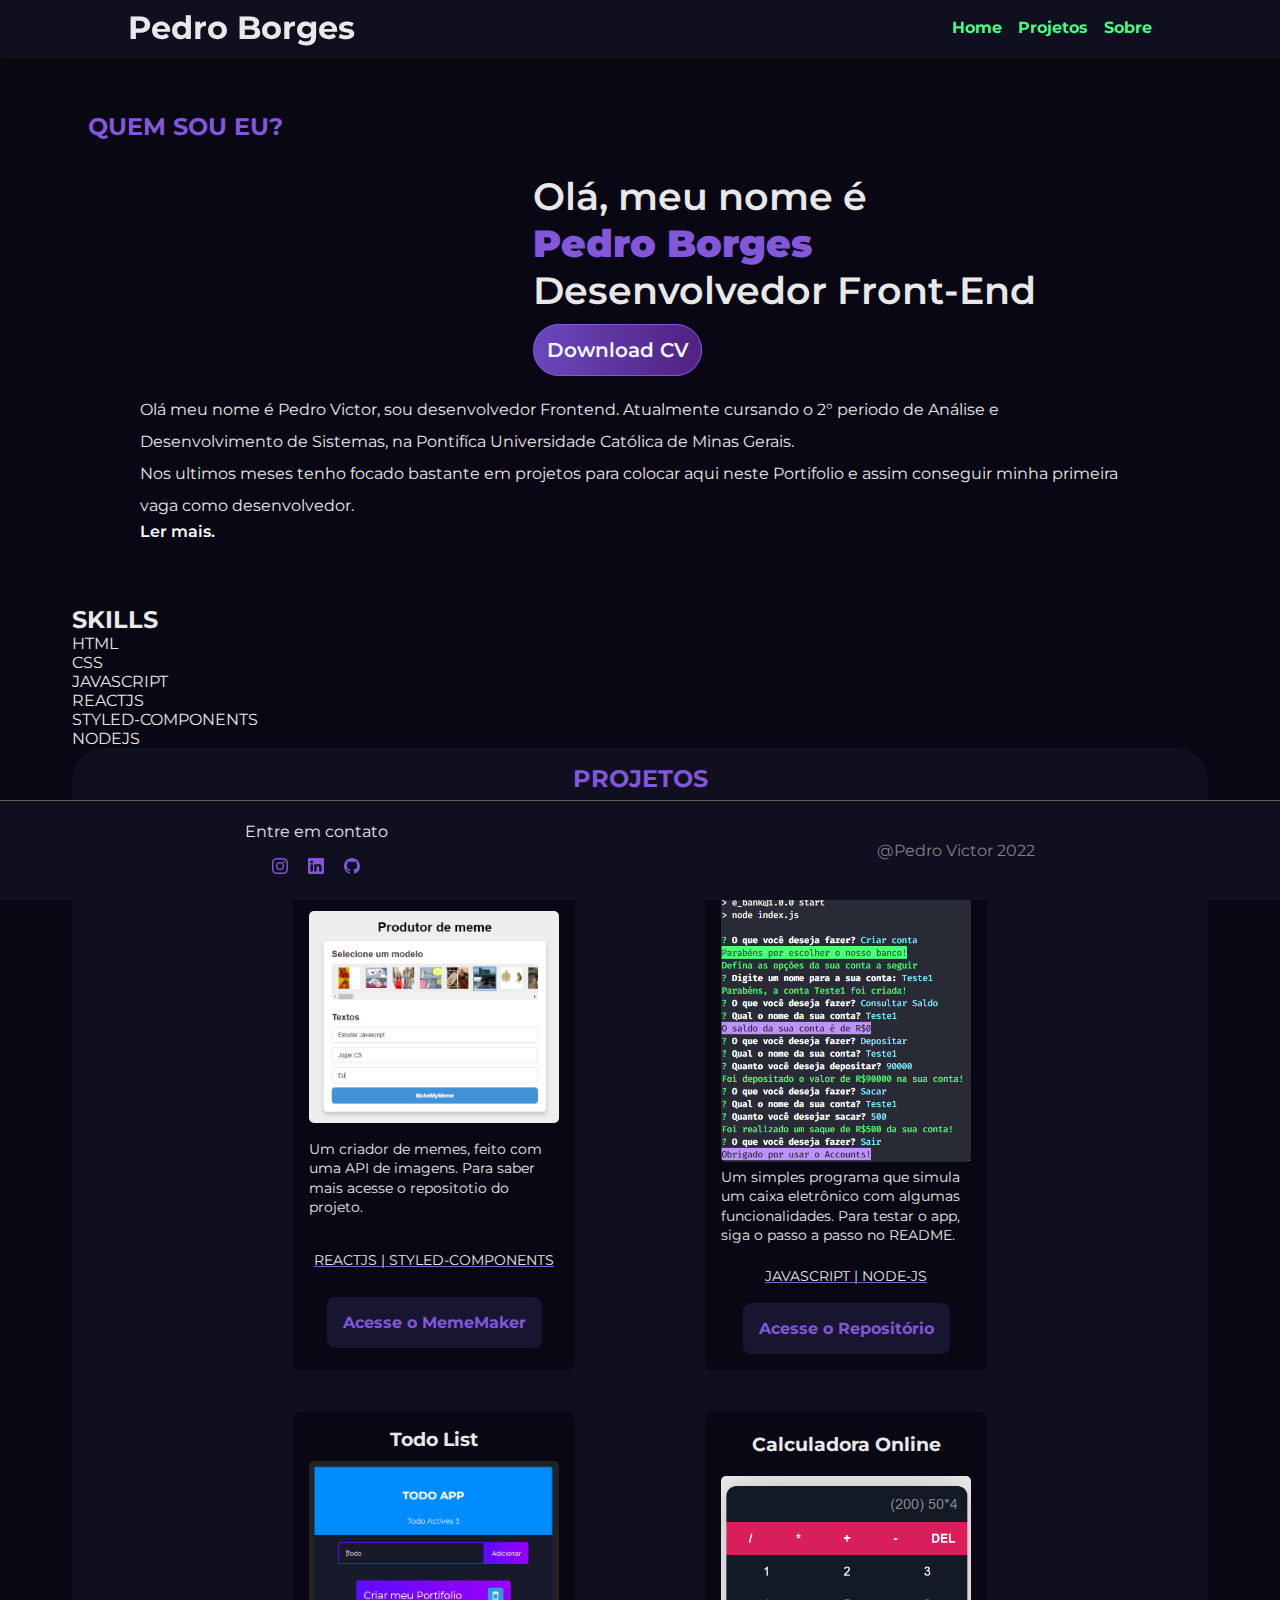
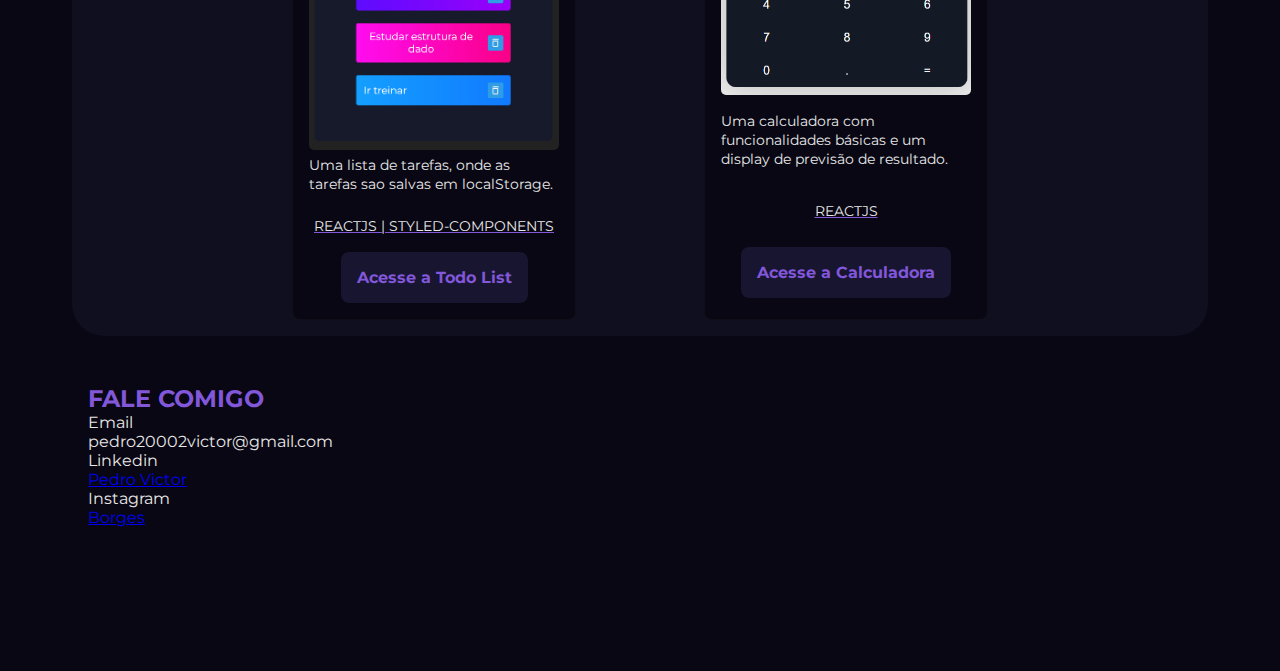
==== index.html @ 3cd86fb6 "teste 2" ====
<!DOCTYPE html>
<html lang="en">

<head>
   <meta charset="UTF-8">
   <meta http-equiv="X-UA-Compatible" content="IE=edge">
   <meta name="viewport" content="width=device-width, initial-scale=1.0">

   <link rel="preconnect" href="https://fonts.googleapis.com">
   <link rel="preconnect" href="https://fonts.gstatic.com" crossorigin>
   <link href="https://fonts.googleapis.com/css2?family=Montserrat:wght@400;600;700&display=swap" rel="stylesheet">

   <link rel="stylesheet" href="style/global.css">
   <link rel="stylesheet" href="style/header.css">
   <link rel="stylesheet" href="style/main.css">
   <link rel="stylesheet" href="style/card-apresentation.css">
   <link rel="stylesheet" href="style/footer.css">
   <link rel="stylesheet" href="./style/section-projects.css">
   <link rel="stylesheet" href="./style/skill.css">
   <link rel="stylesheet" href="./style/icons.css">
   <link rel="stylesheet" href="./style/sobre.css">
   <link rel="stylesheet" href="/style/contato.css">
   <title>Pedro's Portifolio</title>
</head>

<body>
   <header id="header">
      <div class="header-content">
         <h1>Pedro Borges</h1>

         <!-- * NAVBAR -->
         <nav class="navbar" id="navbar">
            <p class="btn-close-header" id="btnClose" onclick="toggleSidebar()">
               <svg xmlns="http://www.w3.org/2000/svg" width="16" height="16" fill="currentColor" class="bi bi-x-lg"
                  viewBox="0 0 16 16">
                  <path
                     d="M2.146 2.854a.5.5 0 1 1 .708-.708L8 7.293l5.146-5.147a.5.5 0 0 1 .708.708L8.707 8l5.147 5.146a.5.5 0 0 1-.708.708L8 8.707l-5.146 5.147a.5.5 0 0 1-.708-.708L7.293 8 2.146 2.854Z" />
               </svg>
            </p>
            <a href="./index.html">Home</a>
            <!-- <a href="./pages/projetos.html">Projetos</a> -->
            <a href="#project-f">Projetos</a>
            <a href="./pages/sobre.html">Sobre</a>

         </nav>
         <!-- * CONFIG MENU -->
         <button id="btn_menu" class="btn_menu" onclick="toggleSidebar()">
            <svg xmlns="http://www.w3.org/2000/svg" width="16" height="16" fill="currentColor" class="bi bi-list"
               viewBox="0 0 16 16">
               <path fill-rule="evenodd"
                  d="M2.5 12a.5.5 0 0 1 .5-.5h10a.5.5 0 0 1 0 1H3a.5.5 0 0 1-.5-.5zm0-4a.5.5 0 0 1 .5-.5h10a.5.5 0 0 1 0 1H3a.5.5 0 0 1-.5-.5zm0-4a.5.5 0 0 1 .5-.5h10a.5.5 0 0 1 0 1H3a.5.5 0 0 1-.5-.5z" />
            </svg>
         </button>
      </div>
   </header>

   <main id="main-content" tabindex="0" onclick="closeSidebar()" class="main">

      <div class="main-container">
         <!-- ! CARD PRINCIPAL -->
         <div class="card principal-card">

            <h2>QUEM SOU EU?</h2>

            <div class="card-apresentation">
               <div id="my_photo"></div>

               <div>
                  <div class="text-container">
                     <p>Olá, meu nome é 
                     <p class="my-name-title">Pedro Borges</p>
                     </p>
                     <p class="subtitle">Desenvolvedor Front-End</p>
                  </div>

                  <div class="actions">

                     <a class="download" href="./data/meu_cv.docx" download="PedroCv">Download CV</a>

                  </div>
               </div>


            </div>

            <div class="text_max-w">
               <p>Olá meu nome é Pedro Victor, sou desenvolvedor Frontend. Atualmente cursando o 2° periodo de Análise e
                  Desenvolvimento de Sistemas, na Pontifíca Universidade Católica de Minas Gerais.</p>

               <p>Nos ultimos meses tenho focado bastante em projetos para colocar aqui neste Portifolio e assim
                  conseguir
                  minha primeira vaga como desenvolvedor.</p>
               <a class="link-page" href="./pages/sobre.html">Ler mais.</a>
            </div>

         </div>


         <div class="skill">
            <h2>SKILLS</h2>
            <div class="tech-container">
               <div class="tech-icons">
                  <div class="tech-icons_elements">
                     <p class="text-html">HTML</p>
                  </div>
                  <div class="tech-icons_elements">
                     <p class="text-css">CSS</p>
                  </div>
                  <div class="tech-icons_elements">
                     <p class="text-javascript">JAVASCRIPT</p>
                  </div>
                  <div class="tech-icons_elements">
                     <p class="text-reactjs">REACTJS</p>
                  </div>
                  <div class="tech-icons_elements">
                     <p class="text-st">STYLED-COMPONENTS</p>
                  </div>
                  <div class="tech-icons_elements">
                     <p class="text-nodejs"  id="project-f">NODEJS</p>
                  </div>
               </div>
            </div>
         </div>

         <!-- ! CONTAINER PROJECTS -->

         <div class="projects-container">

            <div class="projects-container_desc">
               <h2>PROJETOS</h2>
               <p>Estes são alguns de meus projetos.</p>
            </div>

            <div class="section-projects">
               <section class="projects">
                  <h3>MemeMaker</h3>
                  <img src="./assets/MemeMaker.png" alt="MemeMaker">
                  <p>Um criador de memes, feito com uma API de imagens. Para saber mais acesse o repositotio do projeto.
                  </p>

                  <p class="tech">REACTJS | STYLED-COMPONENTS</p>

                  <a href="https://meme-maker-liart.vercel.app/" target="_blank">Acesse o MemeMaker</a>
               </section>

               <section class="projects">
                  <h3>E Bank - Terminal</h3>
                  <img src="./assets/ebank.png" alt="E-Bank">
                  <p>Um simples programa que simula um caixa eletrônico com algumas funcionalidades. Para testar o app,
                     siga
                     o passo a passo no README.</p>

                  <p class="tech">JAVASCRIPT | NODE-JS</p>

                  <a href="https://github.com/PedroBVictor/e_bank" target="_blank">Acesse o Repositório</a>
               </section>

               <section class="projects">
                  <h3>Todo List</h3>
                  <img src="./assets/todo-list.png" alt="Todo List">
                  <p>Uma lista de tarefas, onde as tarefas sao salvas em localStorage.</p>
                  <p class="tech">REACTJS | STYLED-COMPONENTS</p>
                  <a href="https://todo-list-reactjs-inky.vercel.app/" target="_blank">Acesse a Todo List</a>
               </section>

               <section class="projects">
                  <h3>Calculadora Online</h3>
                  <img src="./assets/Calculadora.png" alt="Calculadora">
                  <p>Uma calculadora com funcionalidades básicas e um display de previsão de resultado.</p>

                  <p class="tech">REACTJS</p>

                  <a href="https://calculator-reactjs-woad.vercel.app/" target="_blank">Acesse a Calculadora</a>
               </section>
            </div>

         </div>



         <!-- ? CONTACT -->
         <div class="card contact">
            <h2>FALE COMIGO</h2>

            <section class="contact-container">
               <div class="card-contact">
                  <p class="title-contact">Email</p>
                  <p class="subtitle-contact">pedro20002victor@gmail.com</p>
               </div>
               <div class="card-contact">
                  <p class="title-contact">Linkedin</p>
                  <a class="subtitle-contact" href="https://www.linkedin.com/in/pedro-victor-75440321a/" target="_blank"
                     rel="noopener noreferrer">Pedro Victor</a>
               </div>
               <div class="card-contact">
                  <p class="title-contact">Instagram</p>
                  <a class="subtitle-contact" href="https://www.instagram.com/eoborgex/" target="_blank">Borges</a>
               </div>
            </section>


         </div>
      </div>

   </main>

   <footer>

      <div class="align-center">
         <p>Entre em contato</p>
         <div class="social">
            <a href="https://www.instagram.com/eoborgex/" target="_blank">
               <svg xmlns="http://www.w3.org/2000/svg" width="16" height="16" fill="currentColor"
                  class="bi bi-instagram" viewBox="0 0 16 16">
                  <path
                     d="M8 0C5.829 0 5.556.01 4.703.048 3.85.088 3.269.222 2.76.42a3.917 3.917 0 0 0-1.417.923A3.927 3.927 0 0 0 .42 2.76C.222 3.268.087 3.85.048 4.7.01 5.555 0 5.827 0 8.001c0 2.172.01 2.444.048 3.297.04.852.174 1.433.372 1.942.205.526.478.972.923 1.417.444.445.89.719 1.416.923.51.198 1.09.333 1.942.372C5.555 15.99 5.827 16 8 16s2.444-.01 3.298-.048c.851-.04 1.434-.174 1.943-.372a3.916 3.916 0 0 0 1.416-.923c.445-.445.718-.891.923-1.417.197-.509.332-1.09.372-1.942C15.99 10.445 16 10.173 16 8s-.01-2.445-.048-3.299c-.04-.851-.175-1.433-.372-1.941a3.926 3.926 0 0 0-.923-1.417A3.911 3.911 0 0 0 13.24.42c-.51-.198-1.092-.333-1.943-.372C10.443.01 10.172 0 7.998 0h.003zm-.717 1.442h.718c2.136 0 2.389.007 3.232.046.78.035 1.204.166 1.486.275.373.145.64.319.92.599.28.28.453.546.598.92.11.281.24.705.275 1.485.039.843.047 1.096.047 3.231s-.008 2.389-.047 3.232c-.035.78-.166 1.203-.275 1.485a2.47 2.47 0 0 1-.599.919c-.28.28-.546.453-.92.598-.28.11-.704.24-1.485.276-.843.038-1.096.047-3.232.047s-2.39-.009-3.233-.047c-.78-.036-1.203-.166-1.485-.276a2.478 2.478 0 0 1-.92-.598 2.48 2.48 0 0 1-.6-.92c-.109-.281-.24-.705-.275-1.485-.038-.843-.046-1.096-.046-3.233 0-2.136.008-2.388.046-3.231.036-.78.166-1.204.276-1.486.145-.373.319-.64.599-.92.28-.28.546-.453.92-.598.282-.11.705-.24 1.485-.276.738-.034 1.024-.044 2.515-.045v.002zm4.988 1.328a.96.96 0 1 0 0 1.92.96.96 0 0 0 0-1.92zm-4.27 1.122a4.109 4.109 0 1 0 0 8.217 4.109 4.109 0 0 0 0-8.217zm0 1.441a2.667 2.667 0 1 1 0 5.334 2.667 2.667 0 0 1 0-5.334z" />
               </svg>
            </a>
            <a href="https://www.linkedin.com/in/pedro-victor-75440321a/" target="_blank">
               <svg xmlns="http://www.w3.org/2000/svg" width="16" height="16" fill="currentColor" class="bi bi-linkedin"
                  viewBox="0 0 16 16">
                  <path
                     d="M0 1.146C0 .513.526 0 1.175 0h13.65C15.474 0 16 .513 16 1.146v13.708c0 .633-.526 1.146-1.175 1.146H1.175C.526 16 0 15.487 0 14.854V1.146zm4.943 12.248V6.169H2.542v7.225h2.401zm-1.2-8.212c.837 0 1.358-.554 1.358-1.248-.015-.709-.52-1.248-1.342-1.248-.822 0-1.359.54-1.359 1.248 0 .694.521 1.248 1.327 1.248h.016zm4.908 8.212V9.359c0-.216.016-.432.08-.586.173-.431.568-.878 1.232-.878.869 0 1.216.662 1.216 1.634v3.865h2.401V9.25c0-2.22-1.184-3.252-2.764-3.252-1.274 0-1.845.7-2.165 1.193v.025h-.016a5.54 5.54 0 0 1 .016-.025V6.169h-2.4c.03.678 0 7.225 0 7.225h2.4z" />
               </svg>
            </a>
            <a href="https://github.com/PedroBVictor" target="_blank">
               <svg xmlns="http://www.w3.org/2000/svg" width="16" height="16" fill="currentColor" class="bi bi-github"
                  viewBox="0 0 16 16">
                  <path
                     d="M8 0C3.58 0 0 3.58 0 8c0 3.54 2.29 6.53 5.47 7.59.4.07.55-.17.55-.38 0-.19-.01-.82-.01-1.49-2.01.37-2.53-.49-2.69-.94-.09-.23-.48-.94-.82-1.13-.28-.15-.68-.52-.01-.53.63-.01 1.08.58 1.23.82.72 1.21 1.87.87 2.33.66.07-.52.28-.87.51-1.07-1.78-.2-3.64-.89-3.64-3.95 0-.87.31-1.59.82-2.15-.08-.2-.36-1.02.08-2.12 0 0 .67-.21 2.2.82.64-.18 1.32-.27 2-.27.68 0 1.36.09 2 .27 1.53-1.04 2.2-.82 2.2-.82.44 1.1.16 1.92.08 2.12.51.56.82 1.27.82 2.15 0 3.07-1.87 3.75-3.65 3.95.29.25.54.73.54 1.48 0 1.07-.01 1.93-.01 2.2 0 .21.15.46.55.38A8.012 8.012 0 0 0 16 8c0-4.42-3.58-8-8-8z" />
               </svg>
            </a>
         </div>
      </div>

      <p class="my-name">@Pedro Victor 2022</p>


   </footer>

   <script src="./scripts/index.js"></script>
</body>

</html>
---- style/global.css ----
:root {
   --color-white: rgb(232, 232, 232);
   --color-dark1: #080713;
   --color-dark2: #100f20;
   --color-dark3: #414141;
   --color-dark4: #1c1c1c;
   --color-dark5: #343434;
   --color-purple: #40ff83;

   --principal-color: #8257DA;
   --bg1: #080713;
   --bg2: #0B0A17;
}

* {
   margin: 0;
   padding: 0;
   box-sizing: border-box;

   scroll-behavior: smooth;
   
}
body {
   background-color: var(--color-dark1);
   color:var(--color-white);
   font-family: 'Montserrat', sans-serif;
}

.align-center {
   display: flex;
   flex-direction: column;
   align-items: center;
   justify-content: center;
   gap: 10px;
}

.wrapper {
   margin: 2rem auto;
}
---- style/header.css ----
header {
   width: 100%;
   height: 3.5rem;

   margin-bottom:0.5rem;

   background-color: var(--color-dark2);
   
   box-shadow: 1px 1px 4px var(--color-dark4);

   padding:0 10%;

   position: fixed;
   top: 0;

   z-index: 100;
}
.header-content {
   padding-top: 0.5rem;

   display: flex;
   flex-direction: row;
   align-items:center;
   justify-content:space-between;
}


/* Navbar config */
nav {
   z-index: 2;
   display:inline-flex;
   gap: 1rem;
   align-items: center;
}

nav > a {
   text-decoration: none;
   color: var(--color-purple);
   transition: all 0.1s;
   font-weight: bold;
}
nav > a:hover {
   color: var(--color-white);
}


/* Menu buttons config */
.btn_menu {
   background-color: transparent;
   border: none;

   color: var(--color-white);
   cursor:pointer;

   width: 20px;
   height: 20px;

   display: none;
}
.btn-close-header {
   display: none;
}

/* Mobile responsive */
@media screen and (max-width:720px) {
   nav {
      position: absolute;
      flex-direction: column;
      top: 0;
      background-color: var(--color-dark5);
      height: 100vw;
      width: 35vw;
      padding:1rem;
      animation-duration: 1s;
      margin-left: -100vw;
      border-radius: 4px;
   }

   nav > a {
      display: flex;
      align-items: center;
      width: 100%;
      height: 2rem;
      text-align:flex-start;
      background-color:var(--color-dark3);
      padding-left:0.5rem;
      transition: all .2s;
   }

   nav > a:hover {
      transition: all .1s;
      background-color:var(--color-dark2);
   }

   /* Buttons config */
   .btn_menu {
      display: block;
   }
   .btn-close-header {
      display: block;
      color: var(--color-purple);
   }
}

/* Animations */
@keyframes showSidebar {
   from {
      margin-left: -100vw;
   }
   top {
      margin-left: -10vw;
   }
}
---- style/main.css ----
main {
   margin-top: 3.5rem;
   margin-bottom: 0.5rem;

   padding-bottom: 5rem;

   width: 100%;
   height: 100%;
}

.main-container {
   width: 90%;
   height: 100%;

   margin: 0 auto;
   padding:0.5rem;
   
   z-index: 4;
}

/* QUEM SOU EU? H2 */
.container-h2{
   color: var(--principal-color);

   width: 1000px;
   margin: 0 auto;
}

/* TEXTO SOBRE MIM */
.text_max-w{
   max-width: 1000px;
   margin: 1rem auto;
}
.text_max-w > p {
   line-height: 2rem;
}

/*? All cards portifolio */
.card {
   width: 100%;

   margin: 2rem auto;
   padding:1rem;

   border-radius: 3px;

   /* background-color:var(--color-dark2); */
}
.card > h2 {
   color: var(--principal-color);
}

.card > p {
   margin-top: 1rem;
   margin-bottom:1rem;
   line-height: 1.2rem;
}


/* Mobile config */
@media (max-width:720px) {
   main {
      padding-bottom: 1rem;
   }
}

.tech {
   text-align: center;
   text-decoration: underline 1px var(--principal-color);
}
---- style/card-apresentation.css ----
.card-apresentation { 
   margin: 2rem auto;
   display: flex;
   align-items: center;
   justify-content: space-around;
   width: auto;
   max-width: 1000px;
   gap: 5rem;
}
.text-container > p {
   font-weight:600;
   font-size: 38px;
}
.text-container > .my-name-title {
   color: var(--principal-color);
   font-weight: 900;
}
.subtitle{
   font-size: 22px;
}
.my_photo {
   display: inline-block;
   border-radius: 50%;
   width: 220px;
   height: auto;

   padding:0;

}

.actions {
   margin-top: 1.5rem;
}

.download {
   color: aliceblue;
   background-image: linear-gradient(90deg, rgba(130,87,230,0.8) .2%, rgba(121,48,190,0.648) 100%);

   font-size: 20px;
   border-radius: 2rem;
   border: 1px solid var(--principal-color);
   padding: 0.8rem;
   font-weight: 600;

   text-decoration: none;
   transition: .3s;
}

.download:hover{
   transition: .3s;
   background-color: var(--principal-color);
}

@media (max-width:720px) {
   .card-apresentation {
      flex-direction: column;
      gap: 1rem;
   }
   .card-apresentation > img {
      margin-top: 0.5rem;
   }
   .download {
      font-size: 16px;
   }
}

.link-page{
   color:#fefefe;
   font-weight: 600;
   cursor: pointer;
   transition: .2s;
   text-decoration: none;
}
.link-page:hover {
   color: var(--principal-color);
   transition: .2s;
}
---- style/footer.css ----
footer {
   border-top: 1px solid #5e5e5e;
   width: 100%;
   height: 100px;

   display: flex;
   align-items: center;
   justify-content: space-around;

   background-color: var(--color-dark2);

   position: fixed;
   bottom: 0;
}

.social {
   display:flex;
   gap: 20px;
}
.social > a {
   color:var(--principal-color);
   font-size: 1.5rem;
}
.social > a:hover {
   color: #fefefe;
}
.my-name {
   color: #818181;
}
footer > a {
   text-decoration: none;

   font-size: 20px;

   padding: 1rem;
   transition: .2s;
}
footer > a:hover {
   color:var(--color-white);
   transition: .2s;
}

@media (max-width:720px) {
   footer {
      padding-top: 2rem;
      flex-direction: column;
      gap: 20px;
      height: 100%;
      position: relative;
   }
}
---- style/section-projects.css ----
/* ? Section projects */
.projects-container {
   display: flex;
   flex-direction: column;
   align-items: center;
   justify-content: center;

   width: auto;
   padding: 1rem;

   border-radius: 2rem;

   background-color:var(--color-dark2);

}

/* Section description card */
.projects-container_desc {
   text-align: center;
}

.projects-container_desc > h2 {
   color: var(--principal-color);
   margin-bottom: 0.5rem;
}

/* Control display grid */
.section-projects {
   display: grid;
   grid-template-columns: 1fr 1fr;
   grid-column-gap: 8rem;
   grid-row-gap:1rem;
}

/* Config of cards project */
.projects {
   max-width: 700px;
   width: auto;
   display: flex;
   flex-direction: column;
   align-items: center;
   justify-content: space-around;
   
   background-color:var(--bg1);
   
   padding: 1rem;
   margin-top: 1.5rem;

   border-radius: 8px;
   border: 1px solid rgba(34, 34, 34, 0.338);

   transition: .3s;

}

.projects > p {
   padding-top: 0.4rem;
   padding-bottom:1rem;
   width: 250px;
   font-size: 14px;
   line-height: 1.2rem;
}
.projects > img {
   width: 250px;
   height: auto;
   border-radius: 5px;
   margin-top: 10px;
}
.projects a {
   color: var(--principal-color);
   text-decoration: none;
   font-weight: bold;
   border-radius: 8px;
   padding: 1rem;

   transition: 0.3s;

   background-color: #17152f;
}
.projects:hover{
   transition: .2s;
   border: 1px solid var(--principal-color);
   box-shadow: 0 0 10px var(--principal-color);
}
.projects a:hover {
   /* ALTERAR */
   background-color: var(--principal-color);
   color: aliceblue;  
   box-shadow: 0 0 10px var(--principal-color);
}

@media (max-width:800px) {
   .section-projects {
      display: grid;
      grid-template-columns: 1fr;
      gap: 0;
   }
   .projects {
      padding: 2rem;
      margin-top: 0.5rem;
      margin-bottom: 1rem;
   }
   .projects > p {
      padding: 1rem;
   }
}
---- style/sobre.css ----
.sobre {
   position: relative;
   width: 100%;

   margin: 1rem auto;
   padding: 1rem;

   border-radius: 3px ;
   /* background-color: var(--color-dark2); */
}

.sobre > h2 {
   color: var(--principal-color);
   margin-bottom: 1rem;
}

.sobre > p {
   line-height: 1.5rem;
   margin-top: 1rem;
   margin-bottom: 1rem;
}


.sobre > ul {
   list-style:none;
   line-height: 1.5rem;  
}

._1{
   background-color: var(--color-dark2);
   border-radius: 2rem;
}

.marg-t {
   margin-top: 2rem;
}
---- style/contato.css ----
.contact > ul {
   list-style:none;
}
ul > li {
   margin-top: 0.5rem;
   margin-left: 1rem;
}
li > a {
   text-decoration: none;
   color: var(--color-purple);
   transition: 0.2s;
}
li > a:hover {
   color: rgb(199, 28, 199);
   transition: 0.3s;
}
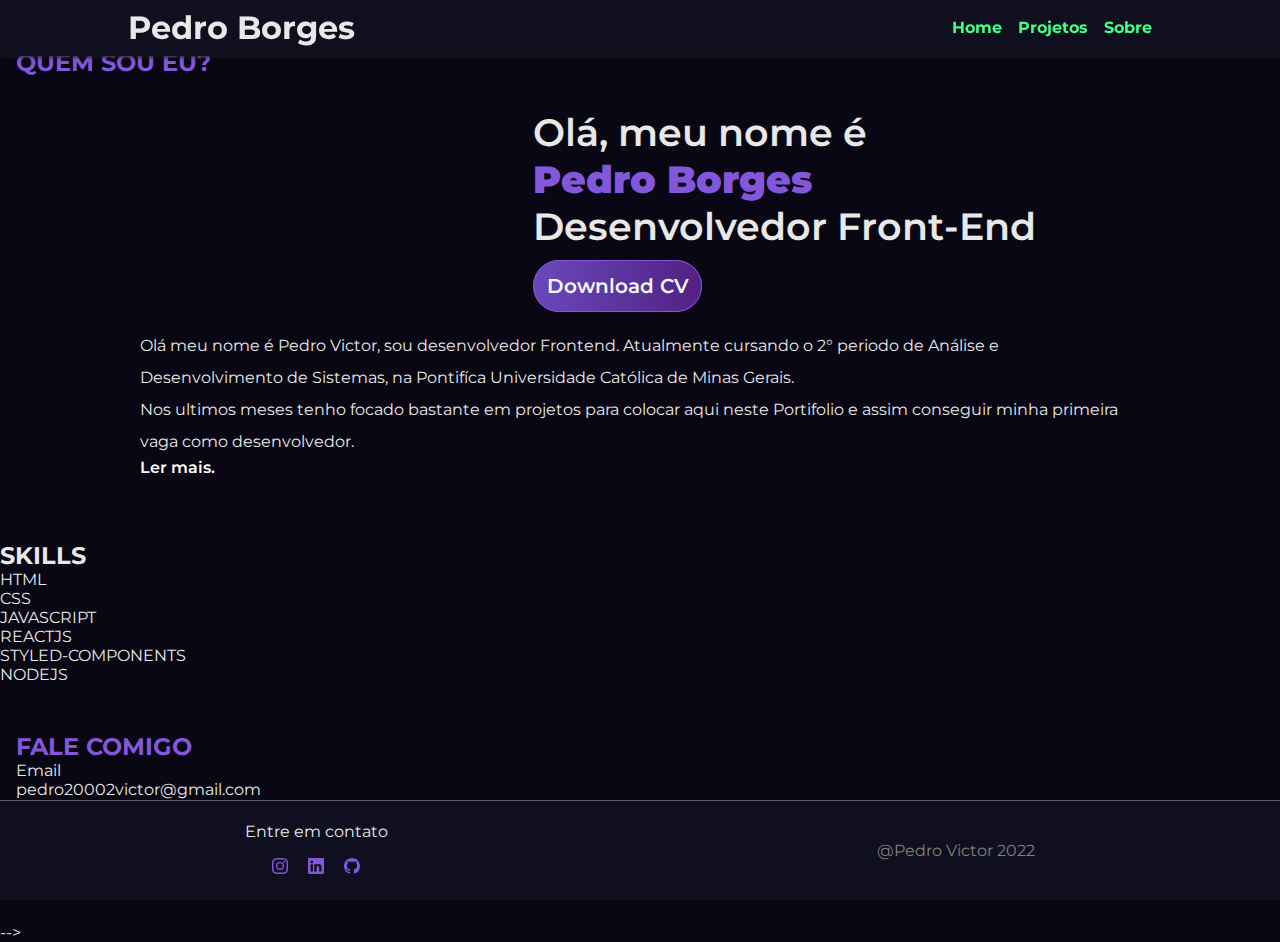
==== commit 11e54414: "Clear projects" ====
--- a/index.html
+++ b/index.html
@@ -53,7 +53,7 @@
          </button>
       </div>
    </header>
-
+<!-- 
    <main id="main-content" tabindex="0" onclick="closeSidebar()" class="main">
 
       <div class="main-container">
@@ -123,7 +123,7 @@
          </div>
 
          <!-- ! CONTAINER PROJECTS -->
-
+<!-- 
          <div class="projects-container">
 
             <div class="projects-container_desc">
@@ -174,7 +174,7 @@
                </section>
             </div>
 
-         </div>
+         </div> -->
 
 
 
@@ -202,7 +202,7 @@
          </div>
       </div>
 
-   </main>
+   </main> -->
 
    <footer>
 
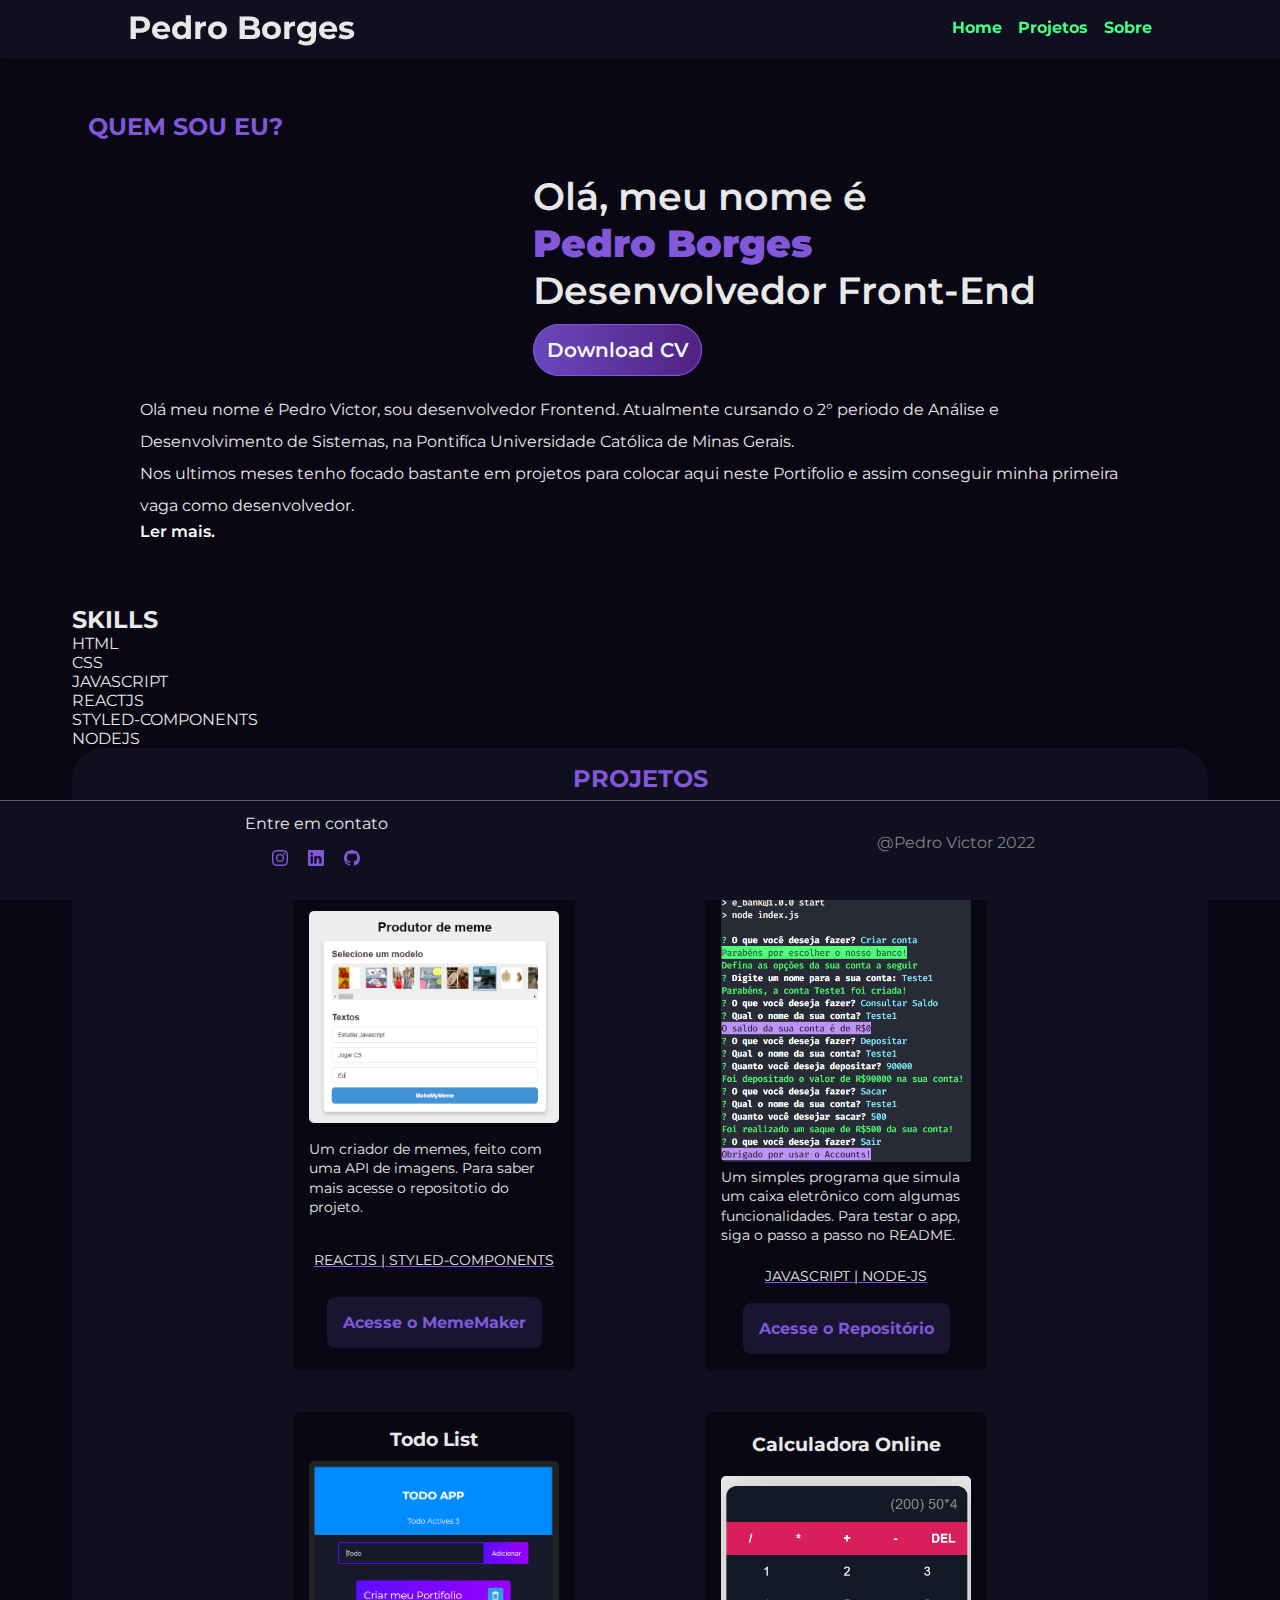
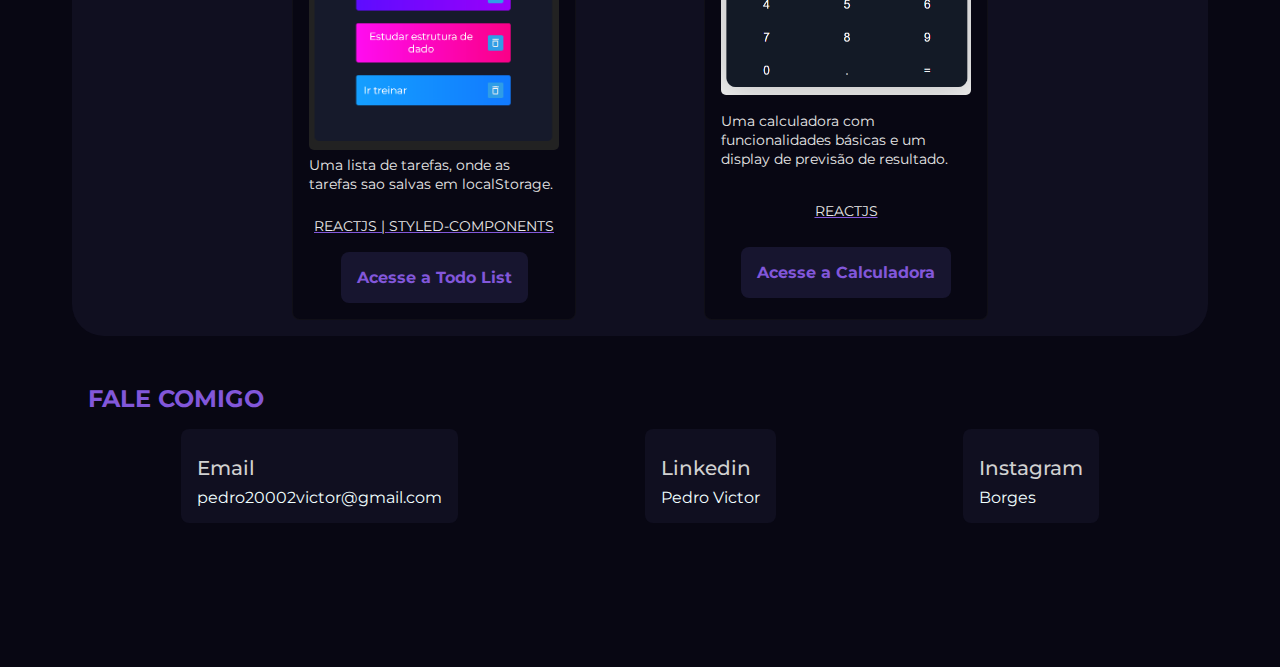
==== commit e3b2f4f5: "Exclude contato.css" ====
--- a/index.html
+++ b/index.html
@@ -10,16 +10,16 @@
    <link rel="preconnect" href="https://fonts.gstatic.com" crossorigin>
    <link href="https://fonts.googleapis.com/css2?family=Montserrat:wght@400;600;700&display=swap" rel="stylesheet">
 
-   <link rel="stylesheet" href="style/global.css">
-   <link rel="stylesheet" href="style/header.css">
-   <link rel="stylesheet" href="style/main.css">
-   <link rel="stylesheet" href="style/card-apresentation.css">
-   <link rel="stylesheet" href="style/footer.css">
+   <link rel="stylesheet" href="./style/global.css">
+   <link rel="stylesheet" href="./style/header.css">
+   <link rel="stylesheet" href="./style/main.css">
+   <link rel="stylesheet" href="./style/card-apresentation.css">
+   <link rel="stylesheet" href="./style/footer.css">
    <link rel="stylesheet" href="./style/section-projects.css">
    <link rel="stylesheet" href="./style/skill.css">
    <link rel="stylesheet" href="./style/icons.css">
    <link rel="stylesheet" href="./style/sobre.css">
-   <link rel="stylesheet" href="/style/contato.css">
+   <link rel="stylesheet" href="./style/contact_card.css">
    <title>Pedro's Portifolio</title>
 </head>
 
@@ -53,7 +53,7 @@
          </button>
       </div>
    </header>
-<!-- 
+
    <main id="main-content" tabindex="0" onclick="closeSidebar()" class="main">
 
       <div class="main-container">
@@ -123,7 +123,7 @@
          </div>
 
          <!-- ! CONTAINER PROJECTS -->
-<!-- 
+
          <div class="projects-container">
 
             <div class="projects-container_desc">
@@ -174,7 +174,7 @@
                </section>
             </div>
 
-         </div> -->
+         </div>
 
 
 
@@ -202,7 +202,7 @@
          </div>
       </div>
 
-   </main> -->
+   </main>
 
    <footer>
 
--- a/style/footer.css
+++ b/style/footer.css
@@ -11,6 +11,7 @@
 
    position: fixed;
    bottom: 0;
+   padding-bottom: 1rem;
 }
 
 .social {
--- a/style/contact_card.css
+++ b/style/contact_card.css
@@ -0,0 +1,36 @@
+.contact-container{
+   display: flex;
+   align-items: center;
+   justify-content: space-around;
+}
+.title-contact {
+   color: #d1d1d1;
+   font-size:20px;
+   font-weight: 500;
+   margin-top: 0.7rem;
+   margin-bottom: 0.5rem;
+}
+.subtitle-contact {
+   text-decoration: none;
+   color: azure;
+}
+
+.card-contact {
+   border-radius: 8px;
+   margin-top: 1rem;
+   background-color:var(--color-dark2);
+   width: auto;
+   padding: 1rem;
+}
+
+@media (max-width:720px) {
+   .contact-container {
+      flex-direction: column;
+      align-items: flex-start;
+      gap: 20px;
+   }
+   .card-contact {
+      padding: 1rem;
+      width: 100%;   
+   }
+}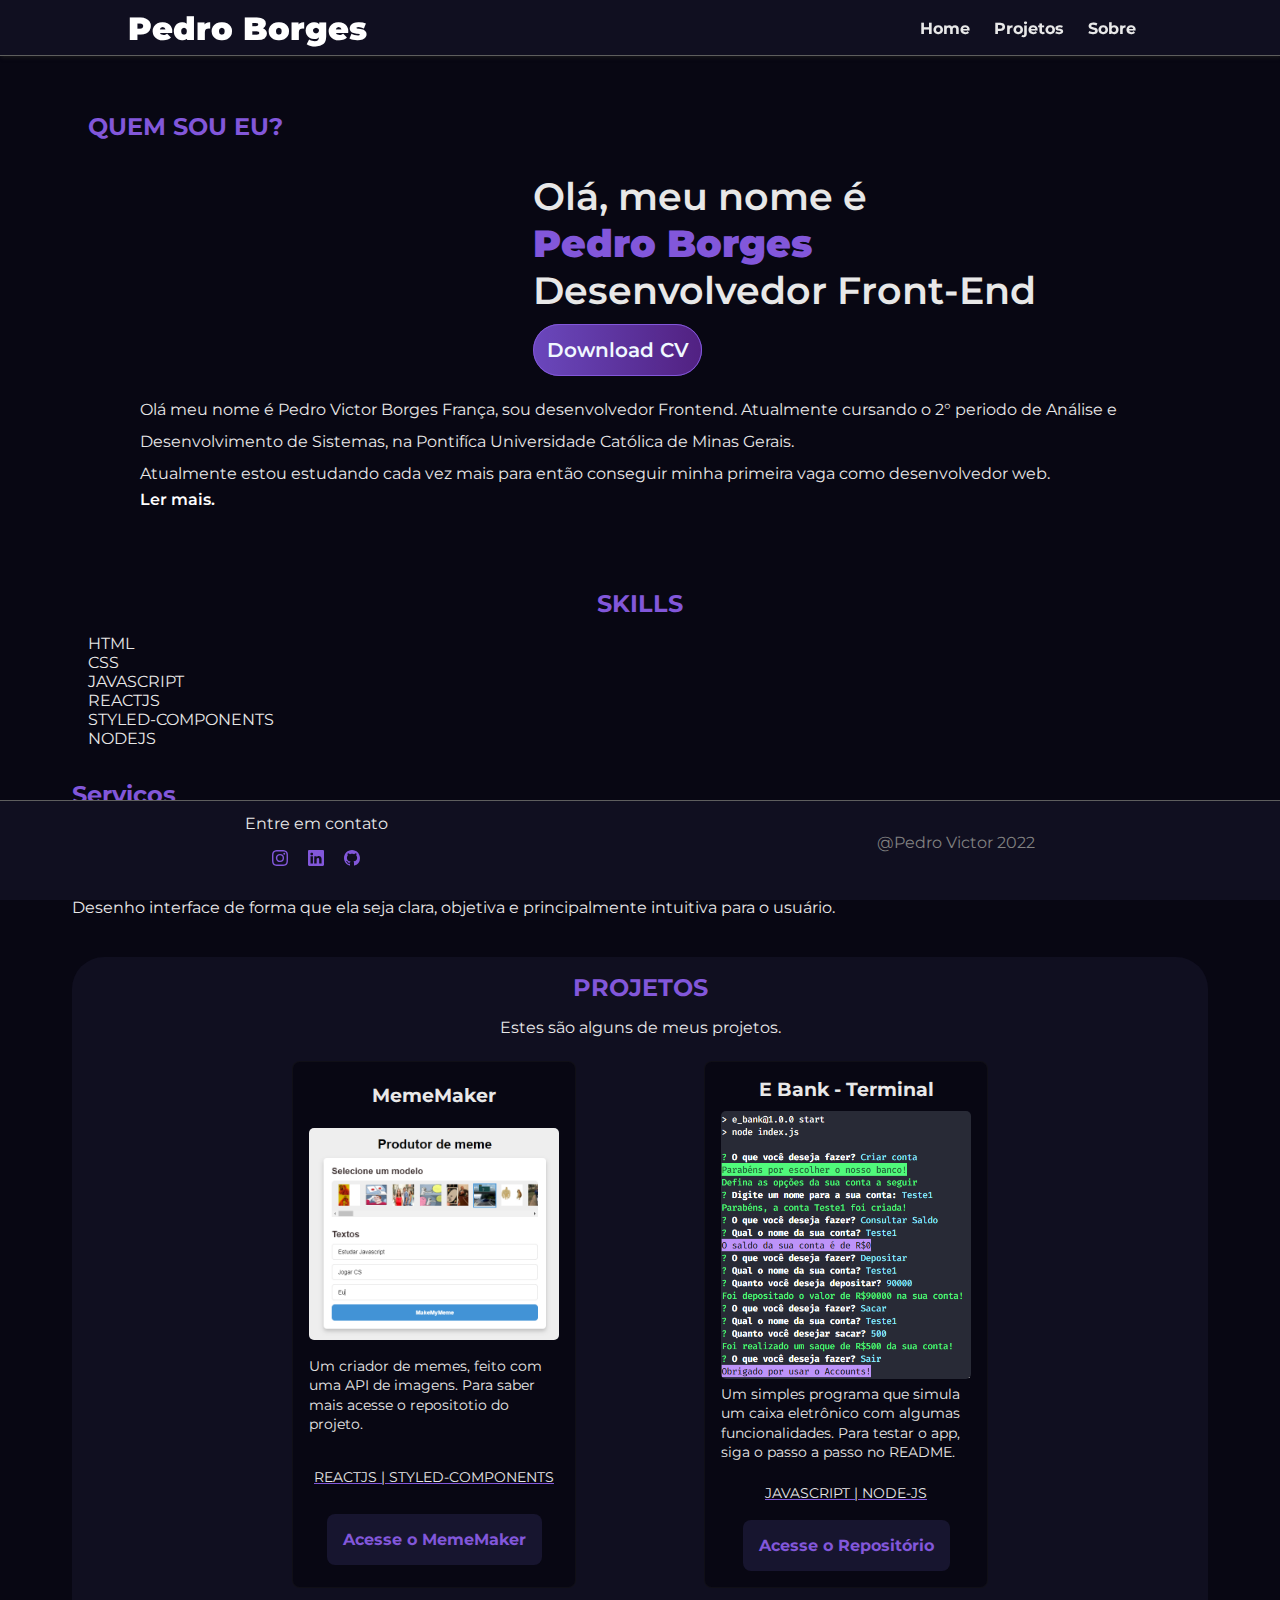
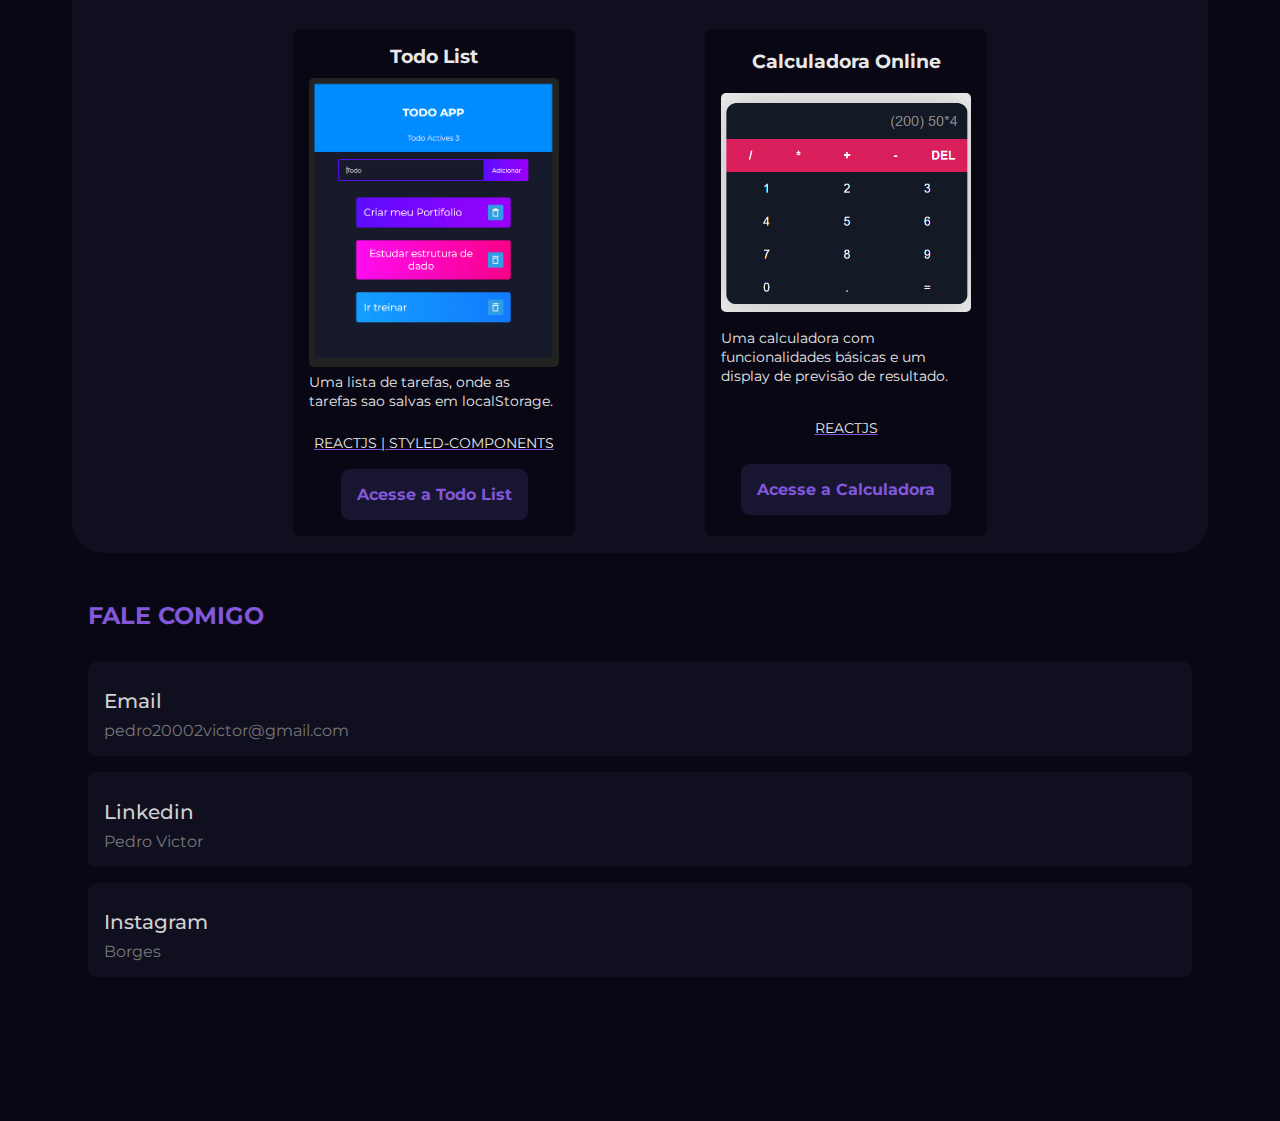
==== commit cc435fd2: "FEAT: Include services section" ====
--- a/index.html
+++ b/index.html
@@ -16,6 +16,7 @@
    <link rel="stylesheet" href="./style/card-apresentation.css">
    <link rel="stylesheet" href="./style/footer.css">
    <link rel="stylesheet" href="./style/section-projects.css">
+   <link rel="stylesheet" href="./style/services.css">
    <link rel="stylesheet" href="./style/skill.css">
    <link rel="stylesheet" href="./style/icons.css">
    <link rel="stylesheet" href="./style/sobre.css">
@@ -26,7 +27,7 @@
 <body>
    <header id="header">
       <div class="header-content">
-         <h1>Pedro Borges</h1>
+         <a href="/" class="link-title">Pedro Borges</a>
 
          <!-- * NAVBAR -->
          <nav class="navbar" id="navbar">
@@ -84,12 +85,10 @@
             </div>
 
             <div class="text_max-w">
-               <p>Olá meu nome é Pedro Victor, sou desenvolvedor Frontend. Atualmente cursando o 2° periodo de Análise e
+               <p>Olá meu nome é Pedro Victor Borges França, sou desenvolvedor Frontend. Atualmente cursando o 2° periodo de Análise e
                   Desenvolvimento de Sistemas, na Pontifíca Universidade Católica de Minas Gerais.</p>
 
-               <p>Nos ultimos meses tenho focado bastante em projetos para colocar aqui neste Portifolio e assim
-                  conseguir
-                  minha primeira vaga como desenvolvedor.</p>
+               <p>Atualmente estou estudando cada vez mais para então conseguir minha primeira vaga como desenvolvedor web.</p>
                <a class="link-page" href="./pages/sobre.html">Ler mais.</a>
             </div>
 
@@ -118,6 +117,22 @@
                   <div class="tech-icons_elements">
                      <p class="text-nodejs"  id="project-f">NODEJS</p>
                   </div>
+               </div>
+            </div>
+         </div>
+         <!-- * CONTAINER SERVICES -->
+         
+         <div class="services-container">
+            <h2>Serviços</h2>
+            <div class="services-section">
+               <div class="card-service">
+                  <h3>Desenvolvimento</h3>
+                  <p>Desenvolvimento de sites profissionais para a apresentação do seu trabalho em forma de landing-pages.</p>
+               </div>
+               <div class="card-service">
+                  <h3>UI Desing</h3>
+                  <p>Desenho interface de forma que ela seja clara, objetiva e principalmente intuitiva para o usuário.</p>
+                  <p></p>
                </div>
             </div>
          </div>
@@ -239,6 +254,7 @@
    </footer>
 
    <script src="./scripts/index.js"></script>
+   <script src="./scripts/menu_script.js"></script>
 </body>
 
 </html>--- a/style/header.css
+++ b/style/header.css
@@ -3,6 +3,8 @@
    height: 3.5rem;
 
    margin-bottom:0.5rem;
+
+   border-bottom: 1px solid #5e5e5e;
 
    background-color: var(--color-dark2);
    
@@ -16,7 +18,7 @@
    z-index: 100;
 }
 .header-content {
-   padding-top: 0.5rem;
+   padding-top: 0.2rem;
 
    display: flex;
    flex-direction: row;
@@ -24,18 +26,25 @@
    justify-content:space-between;
 }
 
+.link-title{ 
+   text-decoration: none;
+   font-size:32px;
+   font-weight: 900;
+   color: #fff;
+}
 
 /* Navbar config */
 nav {
    z-index: 2;
    display:inline-flex;
-   gap: 1rem;
+   gap: 1.5rem;
    align-items: center;
+   padding: 1rem;
 }
 
 nav > a {
    text-decoration: none;
-   color: var(--color-purple);
+   color: var(--color-white);
    transition: all 0.1s;
    font-weight: bold;
 }
@@ -67,13 +76,14 @@
       position: absolute;
       flex-direction: column;
       top: 0;
-      background-color: var(--color-dark5);
-      height: 100vw;
+      background-color: var(--bg2);
+      height: 200vw;
       width: 35vw;
       padding:1rem;
       animation-duration: 1s;
       margin-left: -100vw;
       border-radius: 4px;
+      border-right: 2px solid var(--principal-color);
    }
 
    nav > a {
@@ -82,7 +92,8 @@
       width: 100%;
       height: 2rem;
       text-align:flex-start;
-      background-color:var(--color-dark3);
+      background-color:var(--bg1);
+      border-bottom: 1px solid var(--principal-color);
       padding-left:0.5rem;
       transition: all .2s;
    }
@@ -98,7 +109,7 @@
    }
    .btn-close-header {
       display: block;
-      color: var(--color-purple);
+      color: var(--principal-color);
    }
 }
 
--- a/style/section-projects.css
+++ b/style/section-projects.css
@@ -22,7 +22,7 @@
 
 .projects-container_desc > h2 {
    color: var(--principal-color);
-   margin-bottom: 0.5rem;
+   margin-bottom: 1rem;
 }
 
 /* Control display grid */
--- a/style/services.css
+++ b/style/services.css
@@ -0,0 +1,13 @@
+.services-container {
+   display: flex;
+   flex-direction: column;
+   align-items: flex-start;
+   justify-content: center;
+
+   margin-top: 1rem;
+   margin-bottom: 2.5rem;
+}
+.services-container > h2 {
+   color: var(--principal-color);
+   margin-bottom: 1.5rem;
+}--- a/style/skill.css
+++ b/style/skill.css
@@ -0,0 +1,13 @@
+.skill {
+   width: 100%;
+   margin: 1rem auto;
+   padding: 1rem;
+   border-radius: 3px ;
+}
+
+.skill > h2 {
+   text-align: center;
+   color: var(--principal-color);
+   margin-bottom: 1rem;
+
+}--- a/style/contact_card.css
+++ b/style/contact_card.css
@@ -1,6 +1,7 @@
 .contact-container{
    display: flex;
-   align-items: center;
+   flex-direction: column;
+   align-items: flex-start;
    justify-content: space-around;
 }
 .title-contact {
@@ -10,16 +11,24 @@
    margin-top: 0.7rem;
    margin-bottom: 0.5rem;
 }
+.contact > h2 {
+   margin-bottom: 1rem;
+}
 .subtitle-contact {
    text-decoration: none;
-   color: azure;
+   color: #777777;
+   transition: .2s;
+}
+.subtitle-contact:hover {
+   color: #fff;
+   transition: .2s;
 }
 
 .card-contact {
    border-radius: 8px;
    margin-top: 1rem;
    background-color:var(--color-dark2);
-   width: auto;
+   width: 100%;
    padding: 1rem;
 }
 
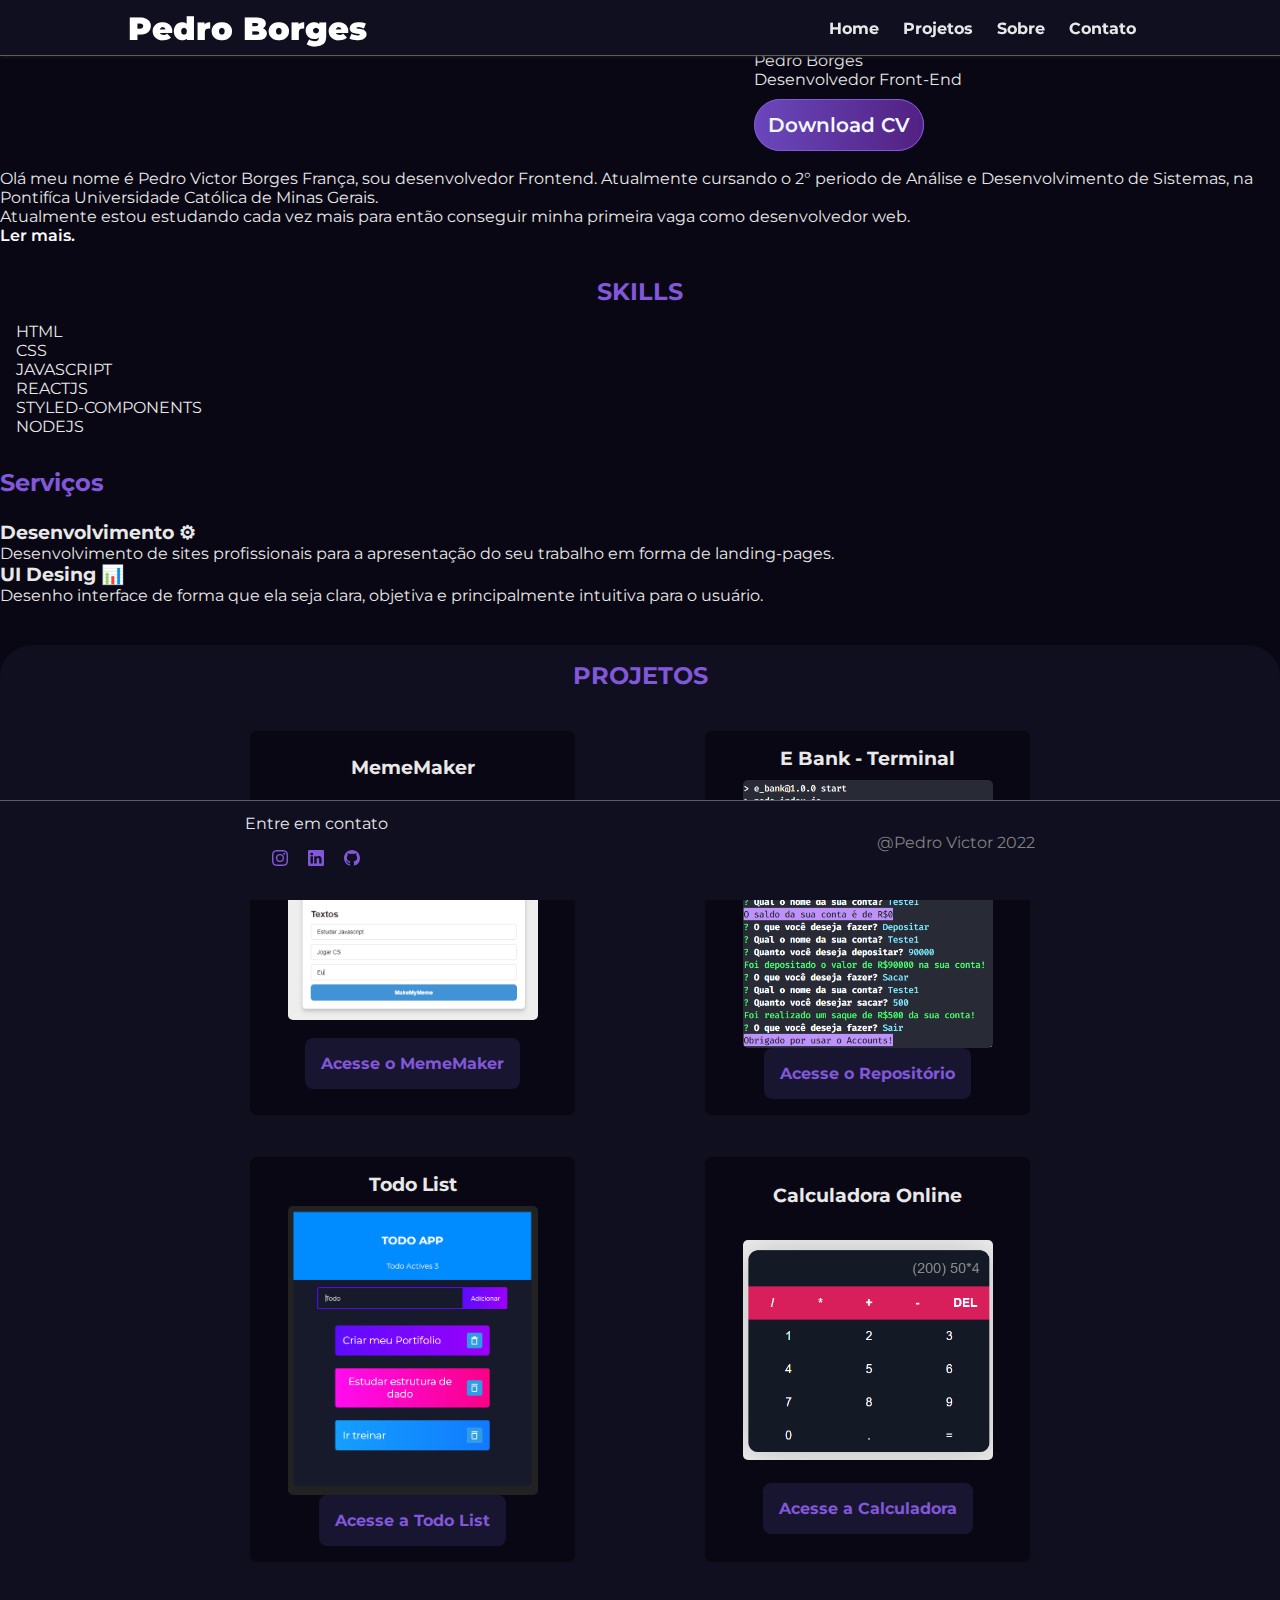
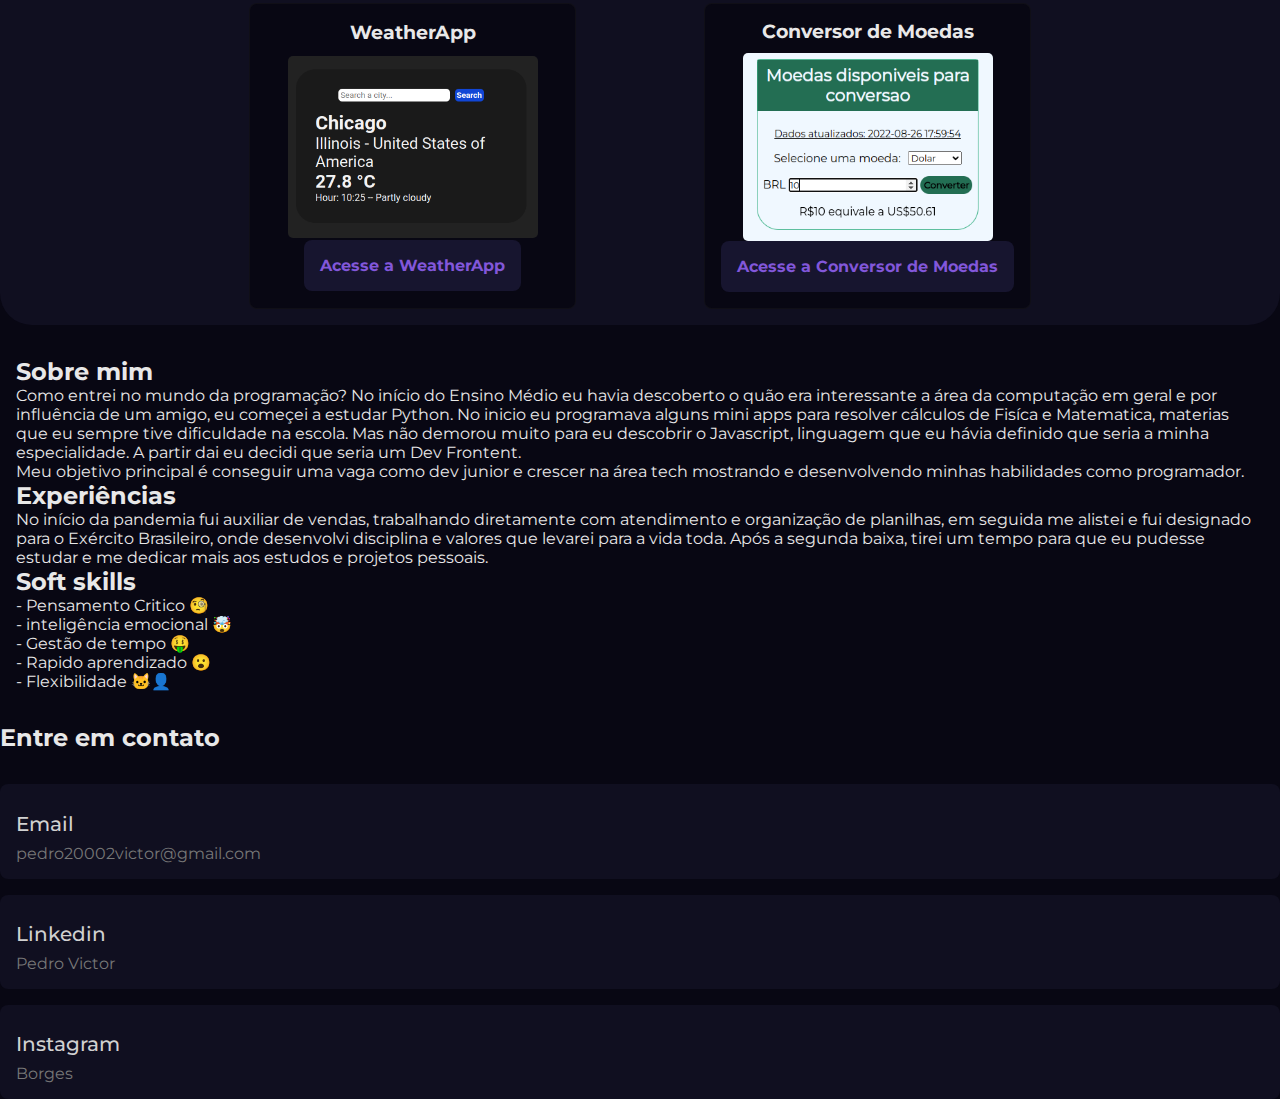
==== commit d508345a: "Include new project" ====
--- a/index.html
+++ b/index.html
@@ -12,7 +12,7 @@
 
    <link rel="stylesheet" href="./style/global.css">
    <link rel="stylesheet" href="./style/header.css">
-   <link rel="stylesheet" href="./style/main.css">
+   <link rel="stylesheet" href="./style/1-main.css">
    <link rel="stylesheet" href="./style/card-apresentation.css">
    <link rel="stylesheet" href="./style/footer.css">
    <link rel="stylesheet" href="./style/section-projects.css">
@@ -25,9 +25,10 @@
 </head>
 
 <body>
+   <div id="title" class="title"></div>
    <header id="header">
       <div class="header-content">
-         <a href="/" class="link-title">Pedro Borges</a>
+         <a href="#title" class="link-title">Pedro Borges</a>
 
          <!-- * NAVBAR -->
          <nav class="navbar" id="navbar">
@@ -38,10 +39,11 @@
                      d="M2.146 2.854a.5.5 0 1 1 .708-.708L8 7.293l5.146-5.147a.5.5 0 0 1 .708.708L8.707 8l5.147 5.146a.5.5 0 0 1-.708.708L8 8.707l-5.146 5.147a.5.5 0 0 1-.708-.708L7.293 8 2.146 2.854Z" />
                </svg>
             </p>
-            <a href="./index.html">Home</a>
+            <a href="#title">Home</a>
             <!-- <a href="./pages/projetos.html">Projetos</a> -->
             <a href="#project-f">Projetos</a>
-            <a href="./pages/sobre.html">Sobre</a>
+            <a href="#sobre">Sobre</a>
+            <a href="#contato">Contato</a>
 
          </nav>
          <!-- * CONFIG MENU -->
@@ -57,21 +59,20 @@
 
    <main id="main-content" tabindex="0" onclick="closeSidebar()" class="main">
 
+
       <div class="main-container">
          <!-- ! CARD PRINCIPAL -->
-         <div class="card principal-card">
-
-            <h2>QUEM SOU EU?</h2>
-
+         <div class="my-card">
             <div class="card-apresentation">
+               <!-- My photo -->
                <div id="my_photo"></div>
-
-               <div>
-                  <div class="text-container">
-                     <p>Olá, meu nome é 
-                     <p class="my-name-title">Pedro Borges</p>
+               <!-- My photo -->
+               <div class="card-apresentation-title">
+                  <div class="apresetation-container">
+                     <p>Olá, meu nome é
+                     <p class="my-name-container">Pedro Borges</p>
                      </p>
-                     <p class="subtitle">Desenvolvedor Front-End</p>
+                     <p>Desenvolvedor Front-End</p>
                   </div>
 
                   <div class="actions">
@@ -80,18 +81,16 @@
 
                   </div>
                </div>
-
-
-            </div>
-
+            </div>
             <div class="text_max-w">
-               <p>Olá meu nome é Pedro Victor Borges França, sou desenvolvedor Frontend. Atualmente cursando o 2° periodo de Análise e
+               <p>Olá meu nome é Pedro Victor Borges França, sou desenvolvedor Frontend. Atualmente cursando o 2°
+                  periodo de Análise e
                   Desenvolvimento de Sistemas, na Pontifíca Universidade Católica de Minas Gerais.</p>
 
-               <p>Atualmente estou estudando cada vez mais para então conseguir minha primeira vaga como desenvolvedor web.</p>
-               <a class="link-page" href="./pages/sobre.html">Ler mais.</a>
-            </div>
-
+               <p>Atualmente estou estudando cada vez mais para então conseguir minha primeira vaga como desenvolvedor
+                  web.</p>
+               <a class="link-page" href="#sobre">Ler mais.</a>
+            </div>
          </div>
 
 
@@ -115,23 +114,25 @@
                      <p class="text-st">STYLED-COMPONENTS</p>
                   </div>
                   <div class="tech-icons_elements">
-                     <p class="text-nodejs"  id="project-f">NODEJS</p>
+                     <p class="text-nodejs" id="project-f">NODEJS</p>
                   </div>
                </div>
             </div>
          </div>
          <!-- * CONTAINER SERVICES -->
-         
+
          <div class="services-container">
             <h2>Serviços</h2>
             <div class="services-section">
                <div class="card-service">
-                  <h3>Desenvolvimento</h3>
-                  <p>Desenvolvimento de sites profissionais para a apresentação do seu trabalho em forma de landing-pages.</p>
+                  <h3>Desenvolvimento ⚙</h3>
+                  <p>Desenvolvimento de sites profissionais para a apresentação do seu trabalho em forma de
+                     landing-pages.</p>
                </div>
                <div class="card-service">
-                  <h3>UI Desing</h3>
-                  <p>Desenho interface de forma que ela seja clara, objetiva e principalmente intuitiva para o usuário.</p>
+                  <h3>UI Desing 📊</h3>
+                  <p>Desenho interface de forma que ela seja clara, objetiva e principalmente intuitiva para o usuário.
+                  </p>
                   <p></p>
                </div>
             </div>
@@ -143,59 +144,104 @@
 
             <div class="projects-container_desc">
                <h2>PROJETOS</h2>
-               <p>Estes são alguns de meus projetos.</p>
             </div>
 
             <div class="section-projects">
                <section class="projects">
                   <h3>MemeMaker</h3>
                   <img src="./assets/MemeMaker.png" alt="MemeMaker">
-                  <p>Um criador de memes, feito com uma API de imagens. Para saber mais acesse o repositotio do projeto.
-                  </p>
-
-                  <p class="tech">REACTJS | STYLED-COMPONENTS</p>
-
                   <a href="https://meme-maker-liart.vercel.app/" target="_blank">Acesse o MemeMaker</a>
                </section>
 
                <section class="projects">
                   <h3>E Bank - Terminal</h3>
                   <img src="./assets/ebank.png" alt="E-Bank">
-                  <p>Um simples programa que simula um caixa eletrônico com algumas funcionalidades. Para testar o app,
-                     siga
-                     o passo a passo no README.</p>
-
-                  <p class="tech">JAVASCRIPT | NODE-JS</p>
-
                   <a href="https://github.com/PedroBVictor/e_bank" target="_blank">Acesse o Repositório</a>
                </section>
 
                <section class="projects">
                   <h3>Todo List</h3>
                   <img src="./assets/todo-list.png" alt="Todo List">
-                  <p>Uma lista de tarefas, onde as tarefas sao salvas em localStorage.</p>
-                  <p class="tech">REACTJS | STYLED-COMPONENTS</p>
                   <a href="https://todo-list-reactjs-inky.vercel.app/" target="_blank">Acesse a Todo List</a>
                </section>
 
                <section class="projects">
                   <h3>Calculadora Online</h3>
                   <img src="./assets/Calculadora.png" alt="Calculadora">
-                  <p>Uma calculadora com funcionalidades básicas e um display de previsão de resultado.</p>
-
-                  <p class="tech">REACTJS</p>
-
                   <a href="https://calculator-reactjs-woad.vercel.app/" target="_blank">Acesse a Calculadora</a>
                </section>
-            </div>
-
-         </div>
-
-
+
+               <section class="projects">
+                  <h3>WeatherApp</h3>
+                  <img src="./assets/weatherApp.png" alt="WeatherApp">
+                  <a href="https://weather-app-xi-lac.vercel.app/" target="_blank">Acesse a WeatherApp</a>
+               </section>
+
+               <section class="projects">
+                  <h3>Conversor de Moedas</h3>
+                  <img src="./assets/CoinConverter.png" alt="Conversor">
+                  <a href="https://pedrobvictor.github.io/coin_converter/" target="_blank">Acesse a Conversor de Moedas</a>
+               </section>
+            </div>
+
+            <div id="sobre"></div>
+         </div>
+
+         <div class="card sobre" >
+            <div class="sobre-container">
+               <h2>Sobre mim</h2>
+               <div class="sobre-card">
+                  <p>
+                     Como entrei no mundo da programação? No início do Ensino Médio eu havia descoberto o quão era
+                     interessante a área da computação em geral e por influência de um amigo, eu começei a estudar
+                     Python.
+                     No
+                     inicio eu programava alguns mini apps para resolver cálculos de Fisíca e Matematica, materias
+                     que
+                     eu
+                     sempre tive dificuldade na escola. Mas não demorou muito para eu descobrir o Javascript,
+                     linguagem
+                     que
+                     eu
+                     hávia definido que seria a minha especialidade. A partir dai eu decidi que seria um Dev
+                     Frontent. <br>
+                     Meu objetivo principal é conseguir uma vaga como dev junior e crescer na área tech mostrando e
+                     desenvolvendo minhas habilidades como programador.
+                  </p>
+               </div>
+
+               <h2>Experiências</h2>
+               <div class="sobre-card">
+                  <p>No início da pandemia fui auxiliar de vendas, trabalhando diretamente com atendimento e
+                     organização
+                     de
+                     planilhas, em seguida me alistei e fui designado para o Exército Brasileiro, onde desenvolvi
+                     disciplina e
+                     valores que levarei para a vida toda. Após a segunda baixa, tirei um tempo para que eu
+                     pudesse
+                     estudar
+                     e
+                     me dedicar mais aos estudos e projetos pessoais.</p>
+               </div>
+
+               <h2>Soft skills</h2>
+               <div class="sobre-card">
+                  <div class="soft-skills">
+                     <p> - Pensamento Critico 🧐</p>
+                     <p> - inteligência emocional 🤯</p>
+                     <p> - Gestão de tempo 🤑</p>
+                     <p> - Rapido aprendizado 😮</p>
+                     <p> - Flexibilidade 🐱‍👤</p>
+                  </div>
+               </div>
+            </div>
+
+            <div id="contato"></div>
+         </div>
 
          <!-- ? CONTACT -->
          <div class="card contact">
-            <h2>FALE COMIGO</h2>
+            <h2>Entre em contato</h2>
 
             <section class="contact-container">
                <div class="card-contact">
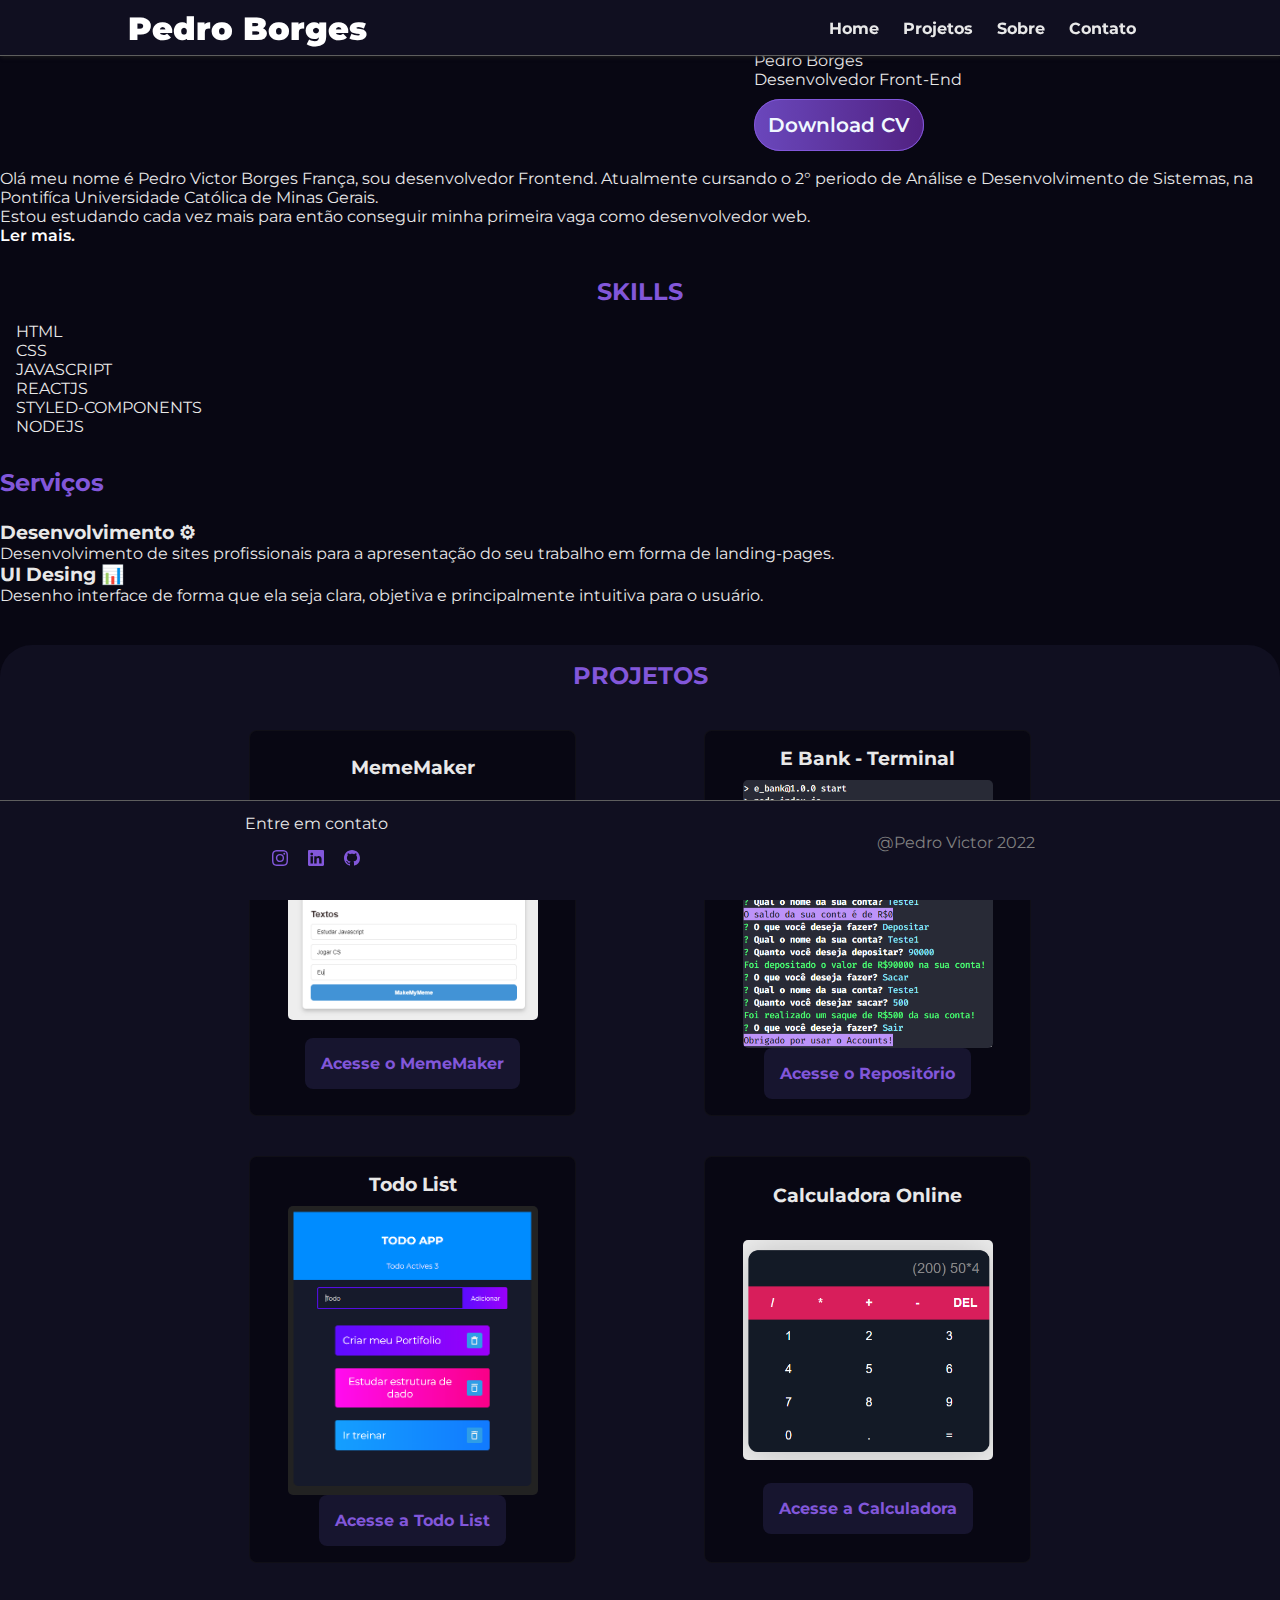
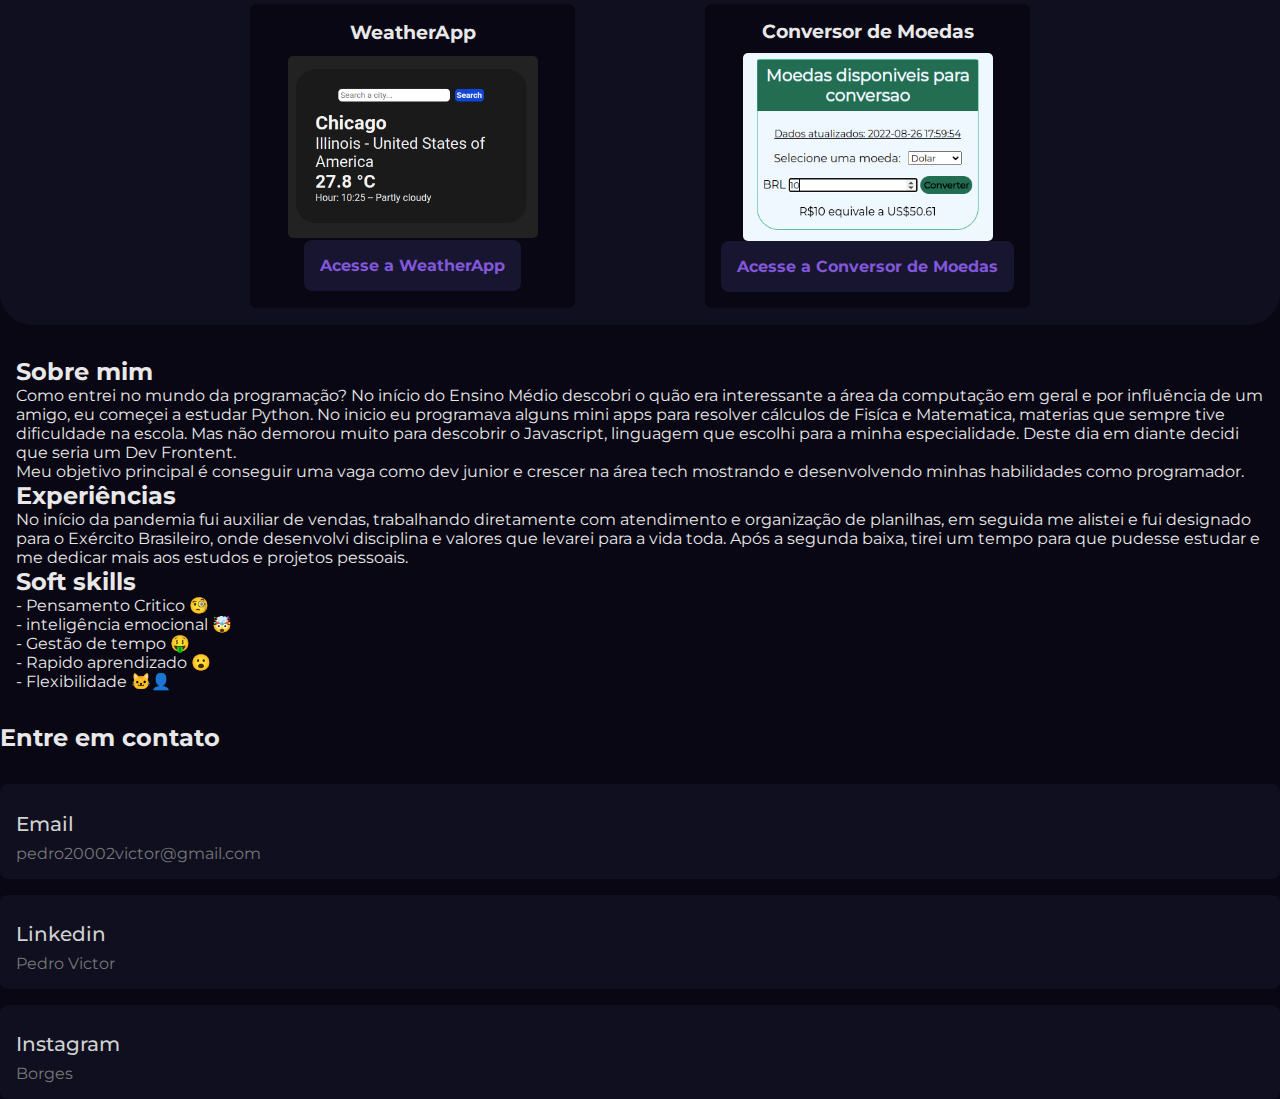
==== commit 03900eba: "Update portifolio" ====
--- a/index.html
+++ b/index.html
@@ -87,7 +87,7 @@
                   periodo de Análise e
                   Desenvolvimento de Sistemas, na Pontifíca Universidade Católica de Minas Gerais.</p>
 
-               <p>Atualmente estou estudando cada vez mais para então conseguir minha primeira vaga como desenvolvedor
+               <p>Estou estudando cada vez mais para então conseguir minha primeira vaga como desenvolvedor
                   web.</p>
                <a class="link-page" href="#sobre">Ler mais.</a>
             </div>
@@ -192,18 +192,16 @@
                <h2>Sobre mim</h2>
                <div class="sobre-card">
                   <p>
-                     Como entrei no mundo da programação? No início do Ensino Médio eu havia descoberto o quão era
+                     Como entrei no mundo da programação? No início do Ensino Médio descobri o quão era
                      interessante a área da computação em geral e por influência de um amigo, eu começei a estudar
                      Python.
                      No
                      inicio eu programava alguns mini apps para resolver cálculos de Fisíca e Matematica, materias
                      que
-                     eu
-                     sempre tive dificuldade na escola. Mas não demorou muito para eu descobrir o Javascript,
+                     sempre tive dificuldade na escola. Mas não demorou muito para descobrir o Javascript,
                      linguagem
                      que
-                     eu
-                     hávia definido que seria a minha especialidade. A partir dai eu decidi que seria um Dev
+                     escolhi para a minha especialidade. Deste dia em diante decidi que seria um Dev
                      Frontent. <br>
                      Meu objetivo principal é conseguir uma vaga como dev junior e crescer na área tech mostrando e
                      desenvolvendo minhas habilidades como programador.
@@ -217,7 +215,7 @@
                      de
                      planilhas, em seguida me alistei e fui designado para o Exército Brasileiro, onde desenvolvi
                      disciplina e
-                     valores que levarei para a vida toda. Após a segunda baixa, tirei um tempo para que eu
+                     valores que levarei para a vida toda. Após a segunda baixa, tirei um tempo para que
                      pudesse
                      estudar
                      e
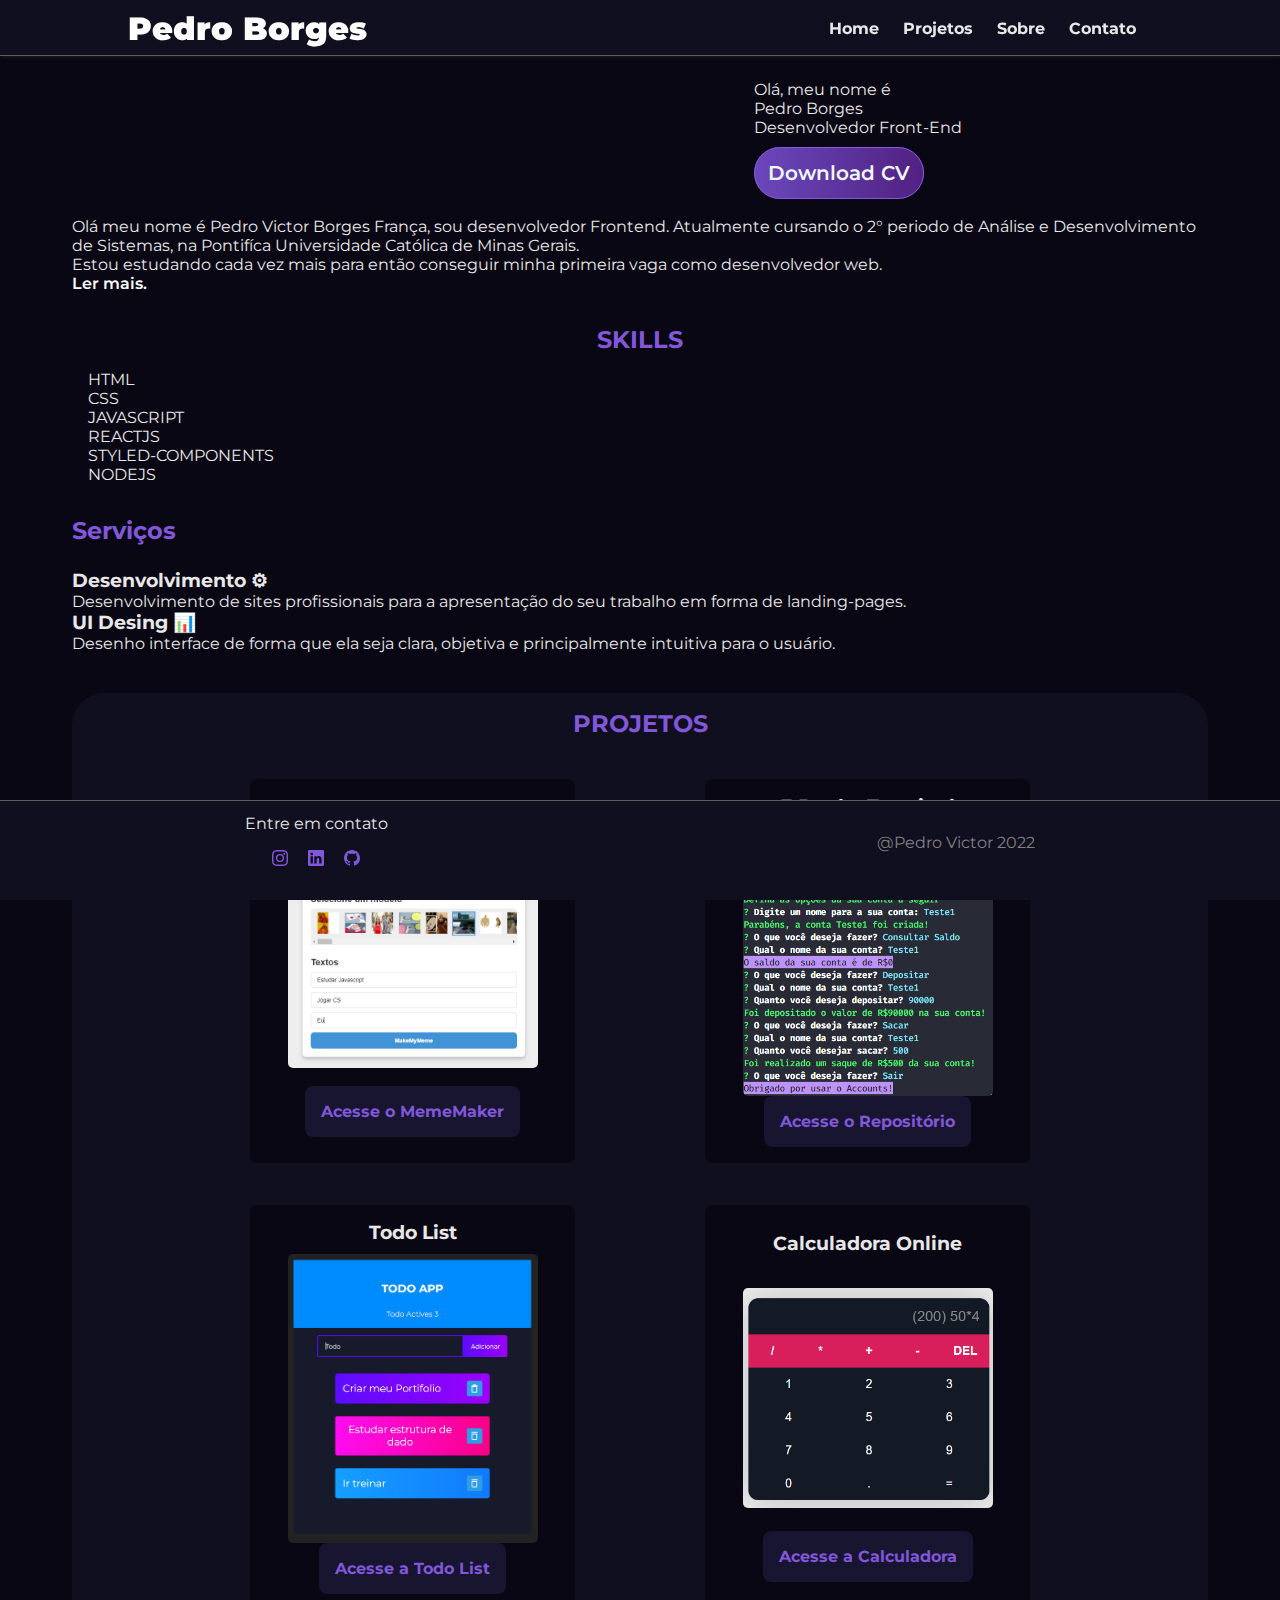
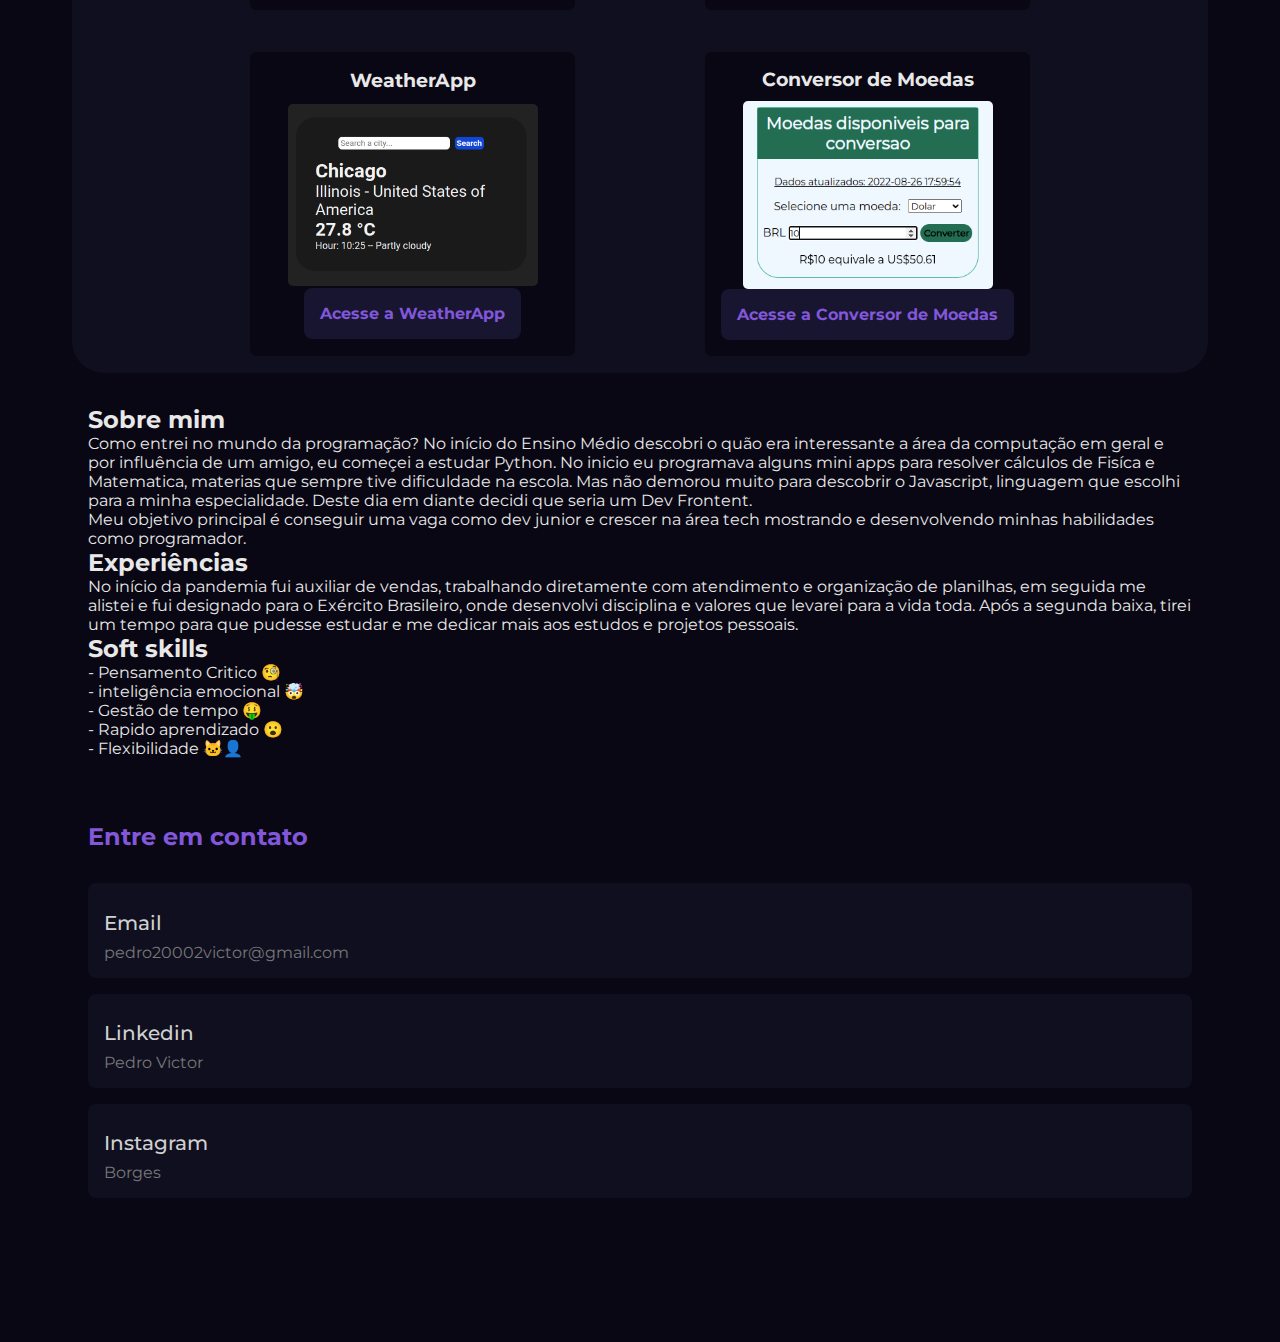
==== commit 23191a56: "remove btn color" ====
--- a/index.html
+++ b/index.html
@@ -58,7 +58,6 @@
    </header>
 
    <main id="main-content" tabindex="0" onclick="closeSidebar()" class="main">
-
 
       <div class="main-container">
          <!-- ! CARD PRINCIPAL -->
--- a/style/1-main.css
+++ b/style/1-main.css
@@ -0,0 +1,78 @@
+.title {
+   margin: 0.2rem;
+}
+main {
+   margin-top: 2.5rem;
+   margin-bottom: 0.5rem;
+
+   padding-bottom: 5rem;
+
+   width: 100%;
+   height: 100%;
+}
+
+.main-container {
+   width: 90%;
+   height: 100%;
+
+   margin: 0 auto;
+   padding:0.5rem;
+   
+   z-index: 4;
+}
+
+/*? All cards portifolio */
+.card {
+   width: 100%;
+
+   margin: 2rem auto;
+   padding:1rem;
+
+   /* background-color:var(--color-dark2); */
+}
+.card > h2 {
+   color: var(--principal-color);
+}
+
+.card > p {
+   margin-top: 1rem;
+   margin-bottom:1rem;
+   line-height: 1.2rem;
+}
+
+
+/* Mobile config */
+@media (max-width:720px) {
+   main {
+      padding-bottom: 1rem;
+   }
+}
+
+.tech {
+   text-align: center;
+   text-decoration: underline 1px var(--principal-color);
+}
+
+.btnColor {
+   z-index: 100000;
+   width: 30px;
+
+   position: fixed;
+   right:5%;
+   top: 7.5%;
+
+   padding: 0.2rem;
+
+   background-color: var(--principal-color);
+   font-weight: 700;
+   color: aliceblue;
+
+   border: none;
+   border-radius: 5px;
+
+   display: flex;
+   align-items: center;
+   justify-content: center;
+
+   cursor: pointer;
+}